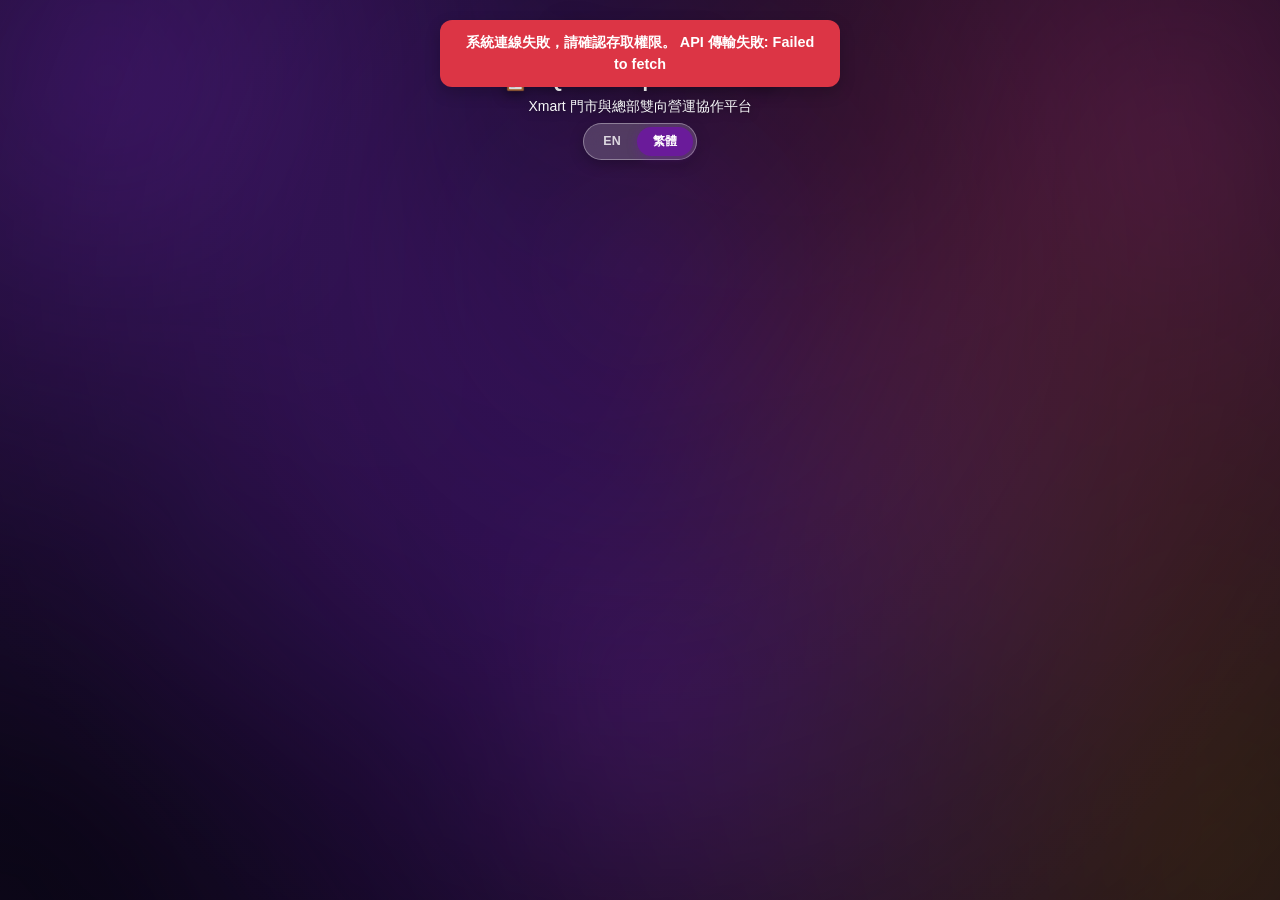
==== index.html @ 87d3468e "Add files via upload" ====
<!DOCTYPE html>
<html>
<head>
  <meta charset="utf-8">
  <meta name="viewport" content="width=device-width, initial-scale=1, viewport-fit=cover">
  <title>Xmart 門市與總部雙向營運協作平台</title>
  <link href="https://cdn.jsdelivr.net/npm/bootstrap@5.1.3/dist/css/bootstrap.min.css" rel="stylesheet">
  <script src="https://static.line-scdn.net/liff/edge/2/sdk.js"></script>
  
  <style>
    :root {
      --radius-lg: 20px;
      --radius-md: 12px;
      --radius-sm: 10px;
      --radius-pill: 50rem;
      --color-primary: #6a1b9a;
      --color-primary-dark: #4a148c;
      --color-success: #15803d;
      --color-text-main: #1f2937;
      --color-text-muted: #6b7280;
      --color-border-light: #e5e7eb;
      --font-size-h1: 1.25rem; 
      --font-size-h2: 1rem;    
      --font-size-body: 0.9rem; 
      --font-size-sm: 0.78rem; 
      --line-height-heading: 1.3;
      --line-height-body: 1.5;
    }

    body { 
      padding-top: calc(20px + env(safe-area-inset-top));
      padding-bottom: calc(80px + env(safe-area-inset-bottom));
      padding-left: calc(15px + env(safe-area-inset-left));
      padding-right: calc(15px + env(safe-area-inset-right));
      font-family: -apple-system, BlinkMacSystemFont, "SF Pro Display", "SF Pro Text", "Segoe UI", Roboto, sans-serif; 
      position: relative;
      min-height: 100vh;
      background-color: #0c0718;
      color: var(--color-text-main);
      line-height: var(--line-height-body);
      overflow-x: hidden;
      -webkit-font-smoothing: antialiased;
    }

    body::before {
      content: ""; position: fixed; top: -15%; left: -15%; width: 130%; height: 130%;
      background: radial-gradient(circle at 18% 18%, rgba(147, 51, 234, 0.5) 0%, transparent 45%),
                  radial-gradient(circle at 82% 22%, rgba(236, 72, 153, 0.4) 0%, transparent 40%),
                  radial-gradient(circle at 50% 70%, rgba(126, 34, 206, 0.45) 0%, transparent 50%),
                  radial-gradient(circle at 85% 85%, rgba(245, 158, 11, 0.3) 0%, transparent 45%);
      filter: blur(50px); z-index: -2; transform: translateZ(0);
    }
    body::after {
      content: ""; position: fixed; top: 0; left: 0; width: 100vw; height: 100vh;
      background: radial-gradient(circle at 50% 30%, transparent 0%, rgba(12, 7, 24, 0.5) 100%);
      pointer-events: none; z-index: -1;
    }

    .lang-pill-box {
      display: inline-flex; background: rgba(255, 255, 255, 0.18);
      backdrop-filter: blur(12px); -webkit-backdrop-filter: blur(12px);
      border: 1px solid rgba(255, 255, 255, 0.35);
      border-radius: var(--radius-pill); padding: 3px; box-shadow: 0 4px 14px rgba(0,0,0,0.25);
    }
    .lang-btn {
      border: none; background: transparent; color: rgba(255, 255, 255, 0.8);
      font-size: var(--font-size-sm); font-weight: 700; padding: 5px 16px;
      border-radius: var(--radius-pill); cursor: pointer; transition: all 0.2s cubic-bezier(0.16, 1, 0.3, 1);
    }
    .lang-btn.active { background: var(--color-primary); color: #ffffff; box-shadow: 0 2px 10px rgba(106, 27, 154, 0.5); }

    @keyframes shake { 0%, 100% { transform: translateX(0); } 20%, 60% { transform: translateX(-6px); } 40%, 80% { transform: translateX(6px); } }
    .shake-invalid { animation: shake 0.3s ease-in-out !important; border-color: #dc2626 !important; box-shadow: 0 0 0 0.25rem rgba(220, 38, 38, 0.25) !important; }
    
    .btn { border-radius: var(--radius-sm) !important; padding: 10px 16px; font-size: var(--font-size-body); line-height: var(--line-height-body); font-weight: 700; letter-spacing: 0.3px; transition: transform 0.15s cubic-bezier(0.4, 0, 0.2, 1), box-shadow 0.2s ease; }
    .btn:active { transform: scale(0.96); }

    .btn-primary { background-color: var(--color-primary); border-color: var(--color-primary); color: white; box-shadow: 0 4px 12px rgba(106, 27, 154, 0.3); }
    .btn-primary:hover, .btn-primary:focus { background-color: var(--color-primary-dark); border-color: var(--color-primary-dark); color: white; }
    
    .btn-outline-primary { color: var(--color-primary); border-color: var(--color-primary); background: rgba(255, 255, 255, 0.9); }
    .btn-outline-primary:hover { background-color: var(--color-primary); color: white; border-color: var(--color-primary); }
    
    .text-primary { color: var(--color-primary) !important; }
    .bg-primary { background-color: var(--color-primary) !important; }

    .btn-success { background-color: #ffca28; border-color: #ffca28; color: #212529; box-shadow: 0 4px 12px rgba(255, 202, 40, 0.3); }
    .btn-success:hover, .btn-success:focus { background-color: #ffb300; border-color: #ffb300; color: #212529; }
    
    .text-success { color: var(--color-success) !important; }
    .bg-success { background-color: #ffca28 !important; color: #212529 !important; }
    .border-success { border-color: #ffca28 !important; }

    .company-logo { max-height: 80px; max-width: 100%; margin-bottom: 15px; object-fit: contain; filter: drop-shadow(0 4px 16px rgba(0,0,0,0.45)); }
    
    .card { margin-bottom: 22px; border-radius: var(--radius-lg) !important; border: 1px solid rgba(255, 255, 255, 0.6) !important; background: rgba(255, 255, 255, 0.48) !important; backdrop-filter: blur(20px) saturate(180%); -webkit-backdrop-filter: blur(20px) saturate(180%); box-shadow: 0 16px 40px rgba(0, 0, 0, 0.22); color: var(--color-text-main); }
    .alert-info { background-color: rgba(255, 255, 255, 0.48) !important; border: 1px solid rgba(255, 255, 255, 0.6) !important; border-radius: var(--radius-md) !important; backdrop-filter: blur(20px) saturate(180%); -webkit-backdrop-filter: blur(20px) saturate(180%); }
    .issue-item, .update-item, .readonly-item { margin-bottom: 16px; border-radius: var(--radius-md) !important; border: 1px solid var(--color-border-light) !important; background: #ffffff !important; box-shadow: 0 2px 8px rgba(0, 0, 0, 0.04); transition: transform 0.2s ease, box-shadow 0.2s ease; color: var(--color-text-main) !important; }
    .update-item:hover, .issue-item:hover, .readonly-item:hover { transform: translateY(-2px); box-shadow: 0 6px 18px rgba(0, 0, 0, 0.08); }

    h4 { font-size: var(--font-size-h1); line-height: var(--line-height-heading); }
    h5 { font-size: var(--font-size-h2); line-height: var(--line-height-heading); }
    h6 { font-size: var(--font-size-body); line-height: var(--line-height-heading); }

    .form-label { color: var(--color-text-main) !important; font-size: var(--font-size-body); line-height: var(--line-height-body); font-weight: 700; margin-bottom: 6px; }
    .text-dark { color: var(--color-text-main) !important; }
    .text-muted { color: var(--color-text-muted) !important; font-size: var(--font-size-sm) !important; }

    .form-select, .form-control { border-radius: var(--radius-sm) !important; padding: 10px 14px !important; border: 1px solid var(--color-border-light) !important; background-color: #ffffff !important; color: var(--color-text-main) !important; font-size: var(--font-size-body) !important; line-height: var(--line-height-body) !important; font-weight: 600 !important; box-shadow: none !important; transition: border-color 0.2s, box-shadow 0.2s; }
    .form-select { padding-right: 38px !important; background-image: url("data:image/svg+xml,%3csvg xmlns='http://www.w3.org/2000/svg' viewBox='0 0 16 16'%3e%3cpath fill='none' stroke='%236a1b9a' stroke-linecap='round' stroke-linejoin='round' stroke-width='2' d='M2 5l6 6 6-6'/%3e%3c/svg%3e") !important; background-repeat: no-repeat !important; background-position: right 14px center !important; background-size: 14px 12px !important; }
    .form-control::placeholder { color: var(--color-text-muted) !important; font-weight: 400; }
    .form-control:focus, .form-select:focus { border-color: var(--color-primary) !important; box-shadow: 0 0 0 0.2rem rgba(106, 27, 154, 0.15) !important; background-color: #ffffff !important; outline: none !important; }

    .preview-gallery { display: flex; flex-wrap: wrap; gap: 10px; margin-top: 10px; }
    .preview-thumb-box { position: relative; width: 88px; height: 88px; border-radius: var(--radius-sm); overflow: hidden; box-shadow: 0 2px 8px rgba(0,0,0,0.12); border: 1px solid #e5e7eb; background: #f9fafb; }
    .preview-thumb-box img { width: 100%; height: 100%; object-fit: cover; cursor: pointer; transition: transform 0.2s ease; }
    .preview-thumb-box img:hover { transform: scale(1.05); }
    .remove-photo-badge { position: absolute; top: 4px; right: 4px; background: rgba(220, 38, 38, 0.9); color: #ffffff; border-radius: 50%; width: 20px; height: 20px; display: flex; align-items: center; justify-content: center; font-size: 11px; font-weight: bold; cursor: pointer; box-shadow: 0 2px 5px rgba(0,0,0,0.3); transition: transform 0.15s ease, background-color 0.15s ease; z-index: 5; }
    .remove-photo-badge:hover { transform: scale(1.2); background: #dc2626; }

    .segmented-control { display: flex; flex-wrap: wrap; gap: 6px; margin-top: 6px; margin-bottom: 12px; }
    .pill-opt { padding: 6px 14px; border-radius: var(--radius-pill) !important; border: 1px solid rgba(206, 147, 216, 0.4); background-color: rgba(255, 255, 255, 0.85); color: #4b5563; font-size: var(--font-size-sm); line-height: var(--line-height-body); font-weight: 700; cursor: pointer; user-select: none; transition: all 0.2s cubic-bezier(0.16, 1, 0.3, 1); }
    .pill-opt:hover { background-color: #f3e5f5; color: var(--color-primary); }
    .pill-opt.active { background-color: var(--color-primary) !important; color: #ffffff !important; border-color: var(--color-primary) !important; box-shadow: 0 4px 10px rgba(106, 27, 154, 0.25); transform: scale(1.02); }
    .pill-status-pending.active { background-color: #dc3545 !important; border-color: #dc3545 !important; box-shadow: 0 4px 10px rgba(220, 53, 69, 0.25); }
    .pill-status-progress.active { background-color: #ffca28 !important; color: #212529 !important; border-color: #ffca28 !important; box-shadow: 0 4px 10px rgba(255, 202, 40, 0.25); }
    .pill-status-closed.active { background-color: #16a34a !important; border-color: #16a34a !important; box-shadow: 0 4px 10px rgba(22, 163, 74, 0.25); }

    .badge-soft { padding: 4px 10px !important; border-radius: var(--radius-pill) !important; font-size: var(--font-size-sm) !important; line-height: var(--line-height-body); font-weight: 700 !important; display: inline-flex !important; align-items: center; letter-spacing: 0.2px; }
    .badge-soft-danger { background-color: #ffebee !important; color: #c62828 !important; border: 1px solid #ffcdd2 !important; }
    .badge-soft-warning { background-color: #fff8e1 !important; color: #d97706 !important; border: 1px solid #ffe082 !important; }
    .badge-soft-success { background-color: #f0fdf4 !important; color: #15803d !important; border: 1px solid #bbf7d0 !important; }
    .badge-soft-purple { background-color: #f3e5f5 !important; color: var(--color-primary) !important; border: 1px solid #e1bee7 !important; }

    .micro-dashboard { background: rgba(255, 255, 255, 0.75); backdrop-filter: blur(12px); -webkit-backdrop-filter: blur(12px); border: 1px solid rgba(255, 255, 255, 0.8); border-radius: var(--radius-md) !important; box-shadow: 0 4px 12px rgba(0,0,0,0.04); padding: 12px; }
    .dash-stat-card { border-radius: var(--radius-sm) !important; transition: transform 0.2s ease; padding: 10px 8px !important; }
    .dash-stat-card:hover { transform: translateY(-2px); }
    .dash-num { font-size: 1.5rem !important; line-height: 1.2 !important; font-weight: 800 !important; }
    .dash-label { font-size: var(--font-size-sm) !important; line-height: var(--line-height-body) !important; font-weight: 700 !important; }

    .skeleton { background: linear-gradient(90deg, #f0f0f0 25%, #e0e0e0 50%, #f0f0f0 75%); background-size: 200% 100%; animation: skeleton-loading 1.5s infinite; border-radius: 8px; }
    @keyframes skeleton-loading { 0% { background-position: 200% 0; } 100% { background-position: -200% 0; } }
    .skeleton-card { border-radius: var(--radius-md); padding: 20px; margin-bottom: 20px; background: rgba(255, 255, 255, 0.7); border: 1px solid rgba(255, 255, 255, 0.8); height: 140px; }
    .hidden { display: none !important; }
    .progress-bar { font-weight: bold; font-size: var(--font-size-sm); }

    .sticky-bottom-bar { position: sticky; bottom: calc(10px + env(safe-area-inset-bottom)); z-index: 100; background: transparent !important; backdrop-filter: none !important; -webkit-backdrop-filter: none !important; border: none !important; box-shadow: none !important; padding: 10px 0 0 0 !important; }
    #toast-container { position: fixed; top: calc(20px + env(safe-area-inset-top)); left: 50%; transform: translateX(-50%); z-index: 1060; display: flex; flex-direction: column; align-items: center; gap: 10px; width: 90%; max-width: 400px; }
    .custom-toast { width: 100%; padding: 12px 18px; border-radius: var(--radius-md); color: white; font-weight: bold; font-size: var(--font-size-body); text-align: center; box-shadow: 0 6px 16px rgba(0,0,0,0.2); opacity: 0; transition: opacity 0.3s ease, transform 0.3s ease; transform: translateY(-20px); }
    .custom-toast.show { opacity: 1; transform: translateY(0); }
    .toast-success { background-color: var(--color-primary); }
    .toast-error { background-color: #dc3545; }

    #fullscreenOverlay { position: fixed; top: 0; left: 0; width: 100vw; height: 100vh; background-color: rgba(255, 255, 255, 0.9); z-index: 9999; display: none; flex-direction: column; justify-content: center; align-items: center; opacity: 0; transition: opacity 0.3s ease; }
    #fullscreenOverlay.show { display: flex !important; opacity: 1; pointer-events: all; }
    .overlay-spinner { width: 4rem; height: 4rem; margin-bottom: 20px; }
    #lightboxOverlay { position: fixed; top: 0; left: 0; width: 100vw; height: 100vh; background-color: rgba(0, 0, 0, 0.85); backdrop-filter: blur(12px); -webkit-backdrop-filter: blur(12px); z-index: 10000; display: none; justify-content: center; align-items: center; opacity: 0; transition: opacity 0.3s ease; }
    #lightboxOverlay.show { display: flex !important; opacity: 1; pointer-events: all; }
    #lightboxImg { max-width: 92%; max-height: 88%; border-radius: var(--radius-md); box-shadow: 0 20px 60px rgba(0,0,0,0.7); transform: scale(0.85); opacity: 0; transition: transform 0.4s cubic-bezier(0.34, 1.56, 0.64, 1), opacity 0.3s ease; }
    #lightboxOverlay.show #lightboxImg { transform: scale(1); opacity: 1; }

    .hq-repair-section { background-color: rgba(255, 243, 224, 0.85); border: 1.5px dashed #ffb300; border-radius: var(--radius-md); padding: 15px; margin-top: 15px; }
    .hq-badge { background-color: #d84315; color: white; font-size: var(--font-size-sm); padding: 2px 8px; border-radius: var(--radius-pill); margin-left: 5px; vertical-align: middle; }

    @keyframes fadeInUp { 0% { opacity: 0; transform: translateY(22px); } 100% { opacity: 1; transform: translateY(0); } }
    @keyframes photoPop { 0% { opacity: 0; transform: scale(0.93); } 100% { opacity: 1; transform: scale(1); } }
    .fade-in-section { animation: fadeInUp 0.45s cubic-bezier(0.16, 1, 0.3, 1) forwards; }
    .stagger-card { opacity: 0; animation: fadeInUp 0.4s cubic-bezier(0.16, 1, 0.3, 1) forwards; }
    .photo-loaded-anim { animation: photoPop 0.45s cubic-bezier(0.34, 1.56, 0.64, 1) forwards; }
  </style>
</head>
<body>
  <div id="toast-container"></div>
  
  <div id="lightboxOverlay" onclick="closeLightbox()">
    <img id="lightboxImg" src="" alt="Enlarged Photo">
  </div>

  <div id="fullscreenOverlay">
    <div class="spinner-border text-primary overlay-spinner" role="status"></div>
    <h5 id="overlayText" class="fw-bold text-primary">System Booting...</h5>
    <div class="progress mt-3" style="width: 75%; height: 22px; border-radius: 10px; box-shadow: inset 0 1px 3px rgba(0,0,0,0.1);">
      <div id="overlayProgressBar" class="progress-bar progress-bar-striped progress-bar-animated bg-primary" style="width: 100%;">100%</div>
    </div>
  </div>
  
  <div class="container" style="max-width: 600px;">
    <div class="text-center mb-4 mt-2">
      <img src="https://www.xmart-group.com/storage/2025/04/logo-1.png" alt="Xmart Group Logo" class="company-logo">
      <h4 class="fw-bold mb-1 text-white" style="text-shadow: 0 2px 14px rgba(0,0,0,0.6);">📋 HQ-Store Operations Hub</h4>
      <h6 class="text-light small opacity-90" style="text-shadow: 0 1px 8px rgba(0,0,0,0.5);" data-en="Xmart Operations Hub" data-zh="Xmart 門市與總部雙向營運協作平台">Xmart Operations Hub</h6>
      
      <div class="d-flex justify-content-center mt-2">
        <div class="lang-pill-box">
          <button type="button" id="langBtnEn" class="lang-btn active" onclick="setLanguage('en')">EN</button>
          <button type="button" id="langBtnZh" class="lang-btn" onclick="setLanguage('zh')">繁體</button>
        </div>
      </div>
    </div>
    
    <div id="loginSection" class="card p-4 text-center hidden">
      <h5 class="fw-bold text-primary mb-2" data-en="Initial Setup" data-zh="首次使用帳號開通">Initial Setup</h5>
      <p class="text-muted small mb-3" data-en="Please set your name and store(s)." data-zh="請輸入姓名並選擇您負責的門市（可複選）：">請輸入姓名並選擇您負責的門市（可複選）：</p>
      
      <input type="text" id="regNameInput" class="form-control mb-3 text-center fw-bold" placeholder="Your Name / 請輸入姓名">
      
      <label class="form-label fw-bold text-dark small d-block text-start mb-2" data-en="Assigned Stores (Multiple allowed):" data-zh="負責門市 (可複選)：">Assigned Stores (Multiple allowed):</label>
      <div id="storeCheckboxGroup" class="d-flex flex-wrap gap-2 mb-3"></div>
      
      <div class="form-check text-start mb-3 ms-1">
        <input class="form-check-input" type="checkbox" id="isHqCheckbox">
        <label class="form-check-label small text-muted fw-bold" for="isHqCheckbox" data-en="I am HQ Staff" data-zh="我是總部人員 (HQ Staff)">I am HQ Staff</label>
      </div>

      <button type="button" id="loginBtn" class="btn btn-primary w-100 fw-bold" onclick="submitRegistration()" data-en="Complete Setup" data-zh="完成設定並開啟">Complete Setup</button>
    </div>
    
    <div id="mainSystem" class="hidden">
      <div class="alert alert-info d-flex justify-content-between align-items-center mb-4 p-2 px-3 shadow-sm" role="alert">
        <div>
          <span class="badge-soft badge-soft-purple me-2" data-en="Logged in as" data-zh="登入身分">Logged in as</span>
          <strong id="displayEmpName" class="text-dark">Loading...</strong>
          <small id="displayStoreName" class="text-muted ms-1"></small>
        </div>
        <button type="button" class="btn btn-sm btn-outline-danger px-2 py-1 ms-2" style="font-size: 0.75rem; border-radius: 8px;" onclick="resetAccount()" data-en="Reset" data-zh="🔄 重設">🔄 重設</button>
      </div>
      
      <div class="d-flex justify-content-center mb-4 gap-2">
        <button type="button" class="btn btn-primary flex-fill" onclick="switchMode('new')" data-en="➕ Add" data-zh="➕ 新增巡檢">➕ Add</button>
        <button type="button" class="btn btn-success flex-fill" onclick="switchMode('update')" data-en="🔄 Update" data-zh="🔄 更新進度">🔄 Update</button>
      </div>
      
      <!-- 新增區塊 -->
      <div id="newSection" class="card p-4 hidden">
        <h5 class="fw-bold border-bottom pb-2 mb-3 text-primary" style="border-bottom: 1px solid var(--color-border-light) !important;" data-en="Add New Issue" data-zh="新增巡檢異常">Add New Issue</h5>
        <div id="newStoreSelectWrapper"><select id="newStoreSelect" class="form-select mb-3 shadow-sm"></select></div>
        
        <div id="issueContainer">
          <div class="issue-item border p-3 mb-3 relative">
            <label class="form-label fw-bold text-dark" data-en="Category" data-zh="類別">Category</label>
            <select class="form-select mb-3 category-input"><option>Loading...</option></select>
            <label class="form-label fw-bold text-dark"><span data-en="Issue Description" data-zh="具體問題描述">Issue Description</span> <span class="text-danger">*</span></label>
            <textarea class="form-control mb-3 desc-input" rows="2" data-placeholder-en="Required (e.g., AC leaking...)" data-placeholder-zh="必填 (例如：冷氣漏水...)" placeholder="Required (e.g., AC leaking...)"></textarea>
            <label class="form-label fw-bold text-dark" data-en="On-site Photos (Max 3)" data-zh="現場照片 (最多 3 張)">On-site Photos (Max 3)</label>
            <div class="photo-upload-wrapper mb-2">
              <div class="d-flex gap-2 mb-2">
                <button type="button" class="btn btn-sm btn-outline-primary flex-fill fw-bold" onclick="triggerPhotoInput(this, 'camera')" data-en="📷 Take Photo" data-zh="📷 現場拍照">📷 Take Photo</button>
                <button type="button" class="btn btn-sm btn-outline-secondary flex-fill fw-bold" onclick="triggerPhotoInput(this, 'album')" data-en="🖼️ Select Album" data-zh="🖼️ 從相簿選擇">🖼️ Select Album</button>
              </div>
              <input type="file" class="photo-input hidden" accept="image/png, image/jpeg, image/heic, image/webp" multiple onchange="handleMultiPhotoSelect(this)">
              <div class="preview-gallery"></div>
            </div>
            <div class="text-end mt-2"><button type="button" class="btn btn-sm btn-outline-danger remove-btn hidden" onclick="removeIssueRow(this)" data-en="🗑️ Remove Item" data-zh="🗑️ 移除此項">🗑️ Remove Item</button></div>
          </div>
        </div>
        
        <div id="newSectionControls">
          <button type="button" class="btn btn-outline-primary mb-2 fw-bold border-2 w-100" onclick="addIssueRow()" data-en="➕ Add Next Issue" data-zh="➕ 新增下一筆異常">➕ Add Next Issue</button>
          <div class="sticky-bottom-bar"><button type="button" id="submitNewBtn" class="btn btn-primary w-100 shadow-lg" onclick="submitNew()" data-en="📤 Submit All Issues" data-zh="📤 送出所有異常">📤 Submit All Issues</button></div>
        </div>
      </div>
      
      <!-- 更新區塊 -->
      <div id="updateSection" class="card p-4 hidden">
        <h5 class="fw-bold border-bottom pb-2 mb-3 text-success" style="border-bottom: 1px solid var(--color-border-light) !important;" data-en="Update Status" data-zh="更新處理進度">Update Status</h5>
        <div id="updateStoreSelectWrapper"><select id="updateStoreSelect" class="form-select mb-3 shadow-sm" onchange="fetchPending()"></select></div>
        <div id="pendingContainer">
          <div class="text-center p-4 rounded border border-dashed mt-3" id="initialPendingMessage" style="background: rgba(255,255,255,0.6); border-radius: var(--radius-md);">
            <p class="text-muted mb-0" data-en="Please select a store above to load pending issues." data-zh="請選擇上方門市以載入待處理案件。">Please select a store above to load pending issues.</p>
          </div>
        </div>
        <div class="sticky-bottom-bar"><button type="button" id="saveUpdateBtn" class="btn btn-success w-100 shadow-lg hidden" onclick="submitUpdates()" data-en="💾 Save Updates" data-zh="💾 儲存進度更新">💾 Save Updates</button></div>
      </div>
    </div>
  </div>

  <script>
    // =========================================================================
    // 🚀 正式連線設定 (指向您發布的 GAS Web App API)
    const GAS_API_URL = "https://script.google.com/macros/s/AKfycbyhTINfMK_pxjBS1PDNz0sI9wfK_e_dj4yMreHMiGiciFFhKBQ2PfBYo14djV0OZVOL/exec"; 
    const LIFF_ID = "2011299031-XyatqEOs"; 
    // =========================================================================

    const LIFF_URL = "https://liff.line.me/" + LIFF_ID;
    let globalPendingData = null, lastSharePayload = null, currentUser = { empName: "", store: "", isHQ: false }, lineProfile = null;
    let rawStoreDataHtml = "", rawVendorDataHtml = "", categoryOptionsHtml = "";
    let currentLang = safeGetStorage('xmart_lang') || 'zh';

    const catDict = { 
      "設備與系統異常": { en: "Equipment & System", zh: "設備與系統異常" }, 
      "環境清潔": { en: "Environmental Cleaning", zh: "環境清潔" }, 
      "定期消毒": { en: "Regular Disinfection", zh: "定期消毒" }, 
      "人員紀律": { en: "Personnel Discipline", zh: "人員紀律" }, 
      "商品陳列": { en: "Merchandising & Display", zh: "商品陳列" }, 
      "商品陳列與標示": { en: "Merchandising & Display", zh: "商品陳列與標示" }, 
      "食品安全": { en: "Food Safety", zh: "食品安全" }, 
      "客訴處理": { en: "Customer Complaint", zh: "客訴處理" }, 
      "其他": { en: "Other", zh: "其他" } 
    };

    const statDict = { 
      "未處理": { en: "Pending", zh: "未處理" }, 
      "已聯繫/待派工": { en: "Contacted", zh: "已聯繫/待派工" }, 
      "已排程": { en: "Scheduled", zh: "已排程" }, 
      "觀察中": { en: "Observing", zh: "觀察中" }, 
      "處理中": { en: "Processing", zh: "處理中" }, 
      "已結案": { en: "Closed", zh: "已結案" } 
    };

    const i18n = { 
      en: {
        max3Photos: "Maximum 3 photos allowed", selectStore: "Please select a store!", fillDesc: (i) => `Please fill description for item ${i}!`,
        processing: "🚀 Processing...", savingDb: "📤 Saving to DB...", compressingPhoto: (p, i) => `Compressing photo ${p} for item ${i}...`,
        uploadingPhotos: "🖼️ Uploading...", successAdd: "✅ Success!", photoRequiredToClose: "⚠️ Photo required to close!",
        preparingUpdate: "🚀 Preparing...", compressingReceipt: "Compressing receipt...", savingDbUpdate: "💾 Saving...", successUpdate: "✅ Saved!",
        noPen: "🎉 No pending issues!", errLoad: "Load failed", noP: "No photo", hqDet: "🛠️ HQ Details", hqB: "HQ Only", urg: "Urgent", eqN: "Equipment", ven: "Vendor", rLog: "Log", mat: "Materials", war: "Warranty", pri: "Price", total: "Total", uP: "Completion Photos", st: "Status", prog: "Progress", reqC: "*Required",
        pen: "🚨 Pending", pro: "⏳ Progress", tot: "📋 Total"
      }, 
      zh: {
        max3Photos: "每項最多可上傳 3 張照片", selectStore: "請選擇門市！", fillDesc: (i) => `請填寫第 ${i} 筆描述！`,
        processing: "🚀 處理中...", savingDb: "📤 寫入資料庫...", compressingPhoto: (p, i) => `壓縮第 ${i} 項照片 ${p}...`,
        uploadingPhotos: "🖼️ 上傳照片中...", successAdd: "✅ 新增成功！", photoRequiredToClose: "⚠️ 結案務必上傳完工照！",
        preparingUpdate: "🚀 準備更新...", compressingReceipt: "壓縮單據...", savingDbUpdate: "💾 寫入資料庫...", successUpdate: "✅ 更新成功！",
        noPen: "🎉 太棒了！無待處理案件！", errLoad: "照片載入失敗", noP: "無附照片", hqDet: "🛠️ 總部維修專區", hqB: "總部專用", urg: "嚴重影響營運 (Urgent)", eqN: "設備名稱", ven: "廠商與聯絡人", rLog: "維修紀錄", mat: "使用耗材", war: "保固時間", pri: "未稅金額", total: "總計金額", uP: "完工照片", st: "處理狀態", prog: "處理進度", reqC: "*結案必填",
        pen: "🚨 待處理", pro: "⏳ 處理中", tot: "📋 總件數"
      } 
    };

    function safeGetStorage(k) { try { return localStorage.getItem(k); } catch(e) { return null; } }
    function safeSetStorage(k, v) { try { localStorage.setItem(k, v); } catch(e) {} }

    function setLanguage(l) {
      currentLang = l; safeSetStorage('xmart_lang', l);
      document.getElementById('langBtnEn').classList.toggle('active', l === 'en');
      document.getElementById('langBtnZh').classList.toggle('active', l === 'zh');
      
      document.querySelectorAll('[data-zh]').forEach(el => {
        const text = el.getAttribute(l === 'en' ? 'data-en' : 'data-zh');
        if (text) el.innerText = text;
      });
      document.querySelectorAll('[data-placeholder-en]').forEach(el => {
        const ph = el.getAttribute(l === 'en' ? 'data-placeholder-en' : 'data-placeholder-zh');
        if (ph) el.placeholder = ph;
      });

      document.querySelectorAll('.category-input').forEach(sel => {
        Array.from(sel.options).forEach(opt => {
          if (opt.value) {
            let k = opt.value.split('/')[0].trim();
            if (catDict[k]) opt.text = catDict[k][l] || k;
          }
        });
      });
      if (document.getElementById('pendingContainer') && globalPendingData && document.getElementById('updateStoreSelect').value) {
        renderPendingData(document.getElementById('updateStoreSelect').value, globalPendingData);
      }
    }

    async function apiCall(action, params = {}) {
      params.action = action;
      try {
        const res = await fetch(GAS_API_URL, {
          method: 'POST',
          headers: { 'Content-Type': 'text/plain;charset=utf-8' },
          body: JSON.stringify(params)
        });
        const json = await res.json();
        if (json.status === 'error') throw new Error(json.message);
        return json.data;
      } catch (err) { throw new Error("API 傳輸失敗: " + err.message); }
    }

    window.onload = async function() {
      setLanguage(currentLang);
      document.getElementById('fullscreenOverlay').classList.add('show');
      
      try {
        const initData = await apiCall('getInitialData');
        rawStoreDataHtml = initData.storeOptions;
        rawVendorDataHtml = initData.vendorOptions;
        categoryOptionsHtml = initData.categoryOptions;
        document.querySelectorAll('.category-input').forEach(el => el.innerHTML = categoryOptionsHtml);
        
        await liff.init({ liffId: LIFF_ID });
        const cached = safeGetStorage('xmart_cached_user');
        
        if (liff.isLoggedIn()) {
          lineProfile = await liff.getProfile();
          const authRes = await apiCall('checkLineUserRegistration', { lineUserId: lineProfile.userId });
          if (authRes && authRes.isRegistered) {
            currentUser = authRes; safeSetStorage('xmart_cached_user', JSON.stringify(authRes));
            applyUserToUI(authRes); preloadData();
          } else { showLogin(); }
        } else if (cached) {
          try { currentUser = JSON.parse(cached); applyUserToUI(currentUser); preloadData(); } catch(e) { showLogin(); }
        } else {
          if (!liff.isInClient()) { showLogin(); } else { liff.login({ redirectUri: LIFF_URL }); }
        }
        hideOverlay();
      } catch (err) {
        showError("系統連線失敗，請確認存取權限。 " + err.message);
      }
    };

    function showLogin() {
      renderStoreCheckboxes();
      document.getElementById('mainSystem').classList.add('hidden');
      document.getElementById('loginSection').classList.remove('hidden');
    }

    function applyUserToUI(user) {
      document.getElementById('displayEmpName').innerText = user.empName;
      document.getElementById('displayStoreName').innerText = user.store ? "(" + user.store + ")" : "";
      document.getElementById('loginSection').classList.add('hidden'); 
      document.getElementById('mainSystem').classList.remove('hidden');
      
      const opts = user.isHQ ? rawStoreDataHtml : user.store.split(',').map(s => `<option value="${s.trim()}">${s.trim()}</option>`).join('');
      document.getElementById('newStoreSelect').innerHTML = opts; 
      document.getElementById('updateStoreSelect').innerHTML = opts;
      
      if (!user.isHQ && user.store.split(',').length === 1) {
        document.getElementById('newStoreSelectWrapper').classList.add('hidden'); 
        document.getElementById('updateStoreSelectWrapper').classList.add('hidden');
      } else { 
        document.getElementById('newStoreSelectWrapper').classList.remove('hidden'); 
        document.getElementById('updateStoreSelectWrapper').classList.remove('hidden'); 
      }
    }

    function renderStoreCheckboxes() {
      const container = document.getElementById('storeCheckboxGroup'); if (!rawStoreDataHtml) return;
      const t = document.createElement('div'); t.innerHTML = rawStoreDataHtml; let s = [];
      t.querySelectorAll('option').forEach(o => { if(o.value) s.push(o.value); });
      container.innerHTML = s.map(v => `<div class="pill-opt store-pill mb-1" onclick="this.classList.toggle('active')" data-value="${v}">${v}</div>`).join('');
    }

    async function submitRegistration() {
      const name = document.getElementById('regNameInput').value.trim();
      const stores = Array.from(document.querySelectorAll('#storeCheckboxGroup .store-pill.active')).map(p => p.getAttribute('data-value'));
      const isHQ = document.getElementById('isHqCheckbox').checked;
      if (!name || (stores.length === 0 && !isHQ)) return showToast("資料不完整", "error");
      
      document.getElementById('loginBtn').disabled = true; 
      document.getElementById('loginBtn').innerText = "設定中...";
      try {
        const userId = lineProfile ? lineProfile.userId : ("GUEST_" + Math.floor(Math.random()*1000));
        const res = await apiCall('registerNewUser', { lineUserId: userId, empName: name, storesArray: stores, isHQ: isHQ });
        if (res.success) { 
          currentUser = res; safeSetStorage('xmart_cached_user', JSON.stringify(res)); 
          applyUserToUI(res); showToast("帳號開通成功！", "success"); preloadData(); 
        }
      } catch(e) { 
        showToast(e.message, "error"); 
        document.getElementById('loginBtn').disabled = false; 
        document.getElementById('loginBtn').innerText = "Complete Setup"; 
      }
    }
    
    async function resetAccount() {
      const confirmMsg = currentLang === 'en' ? "Are you sure you want to reset your account and re-select your store?" : "確定要清除帳號記憶，重新綁定身分與門市嗎？";
      if (confirm(confirmMsg)) {
        localStorage.removeItem('xmart_cached_user'); showOverlay("Resetting...", 50);
        try { await apiCall('deleteUserRegistration', { lineUserId: lineProfile ? lineProfile.userId : "" }); location.reload(); } catch(e) { location.reload(); }
      }
    }

    function switchMode(mode) {
      document.getElementById('newSection').classList.toggle('hidden', mode !== 'new'); 
      document.getElementById('updateSection').classList.toggle('hidden', mode !== 'update');
      if (mode === 'update') fetchPending();
    }

    async function preloadData() { try { globalPendingData = await apiCall('getAllPendingIssues'); } catch(e){} }
    
    function showToast(msg, type = 'success') { 
      const container = document.getElementById('toast-container'); 
      const toast = document.createElement('div');
      toast.className = `custom-toast toast-${type}`; toast.innerText = msg; 
      container.appendChild(toast);
      setTimeout(() => toast.classList.add('show'), 10); 
      setTimeout(() => { toast.classList.remove('show'); setTimeout(() => toast.remove(), 300); }, 3500);
    }
    
    function markInvalidField(el) { if(!el) return; el.classList.add('shake-invalid'); setTimeout(() => el.classList.remove('shake-invalid'), 600); }
    function showError(err) { showToast(err.message || err, 'error'); hideOverlay(); }
    function openLightbox(src) { document.getElementById('lightboxImg').src = src; document.getElementById('lightboxOverlay').classList.add('show'); }
    function closeLightbox() { document.getElementById('lightboxOverlay').classList.remove('show'); }

    function triggerPhotoInput(btn, mode) {
      const item = btn.closest('.issue-item') || btn.closest('.update-item') || btn.closest('.hq-repair-section');
      if (item._photos && item._photos.length >= 3) return showToast(i18n[currentLang].max3Photos, "error");
      const input = item.querySelector('input[type="file"]');
      mode === 'camera' ? input.setAttribute('capture', 'environment') : input.removeAttribute('capture'); 
      input.click();
    }
    
    function handleMultiPhotoSelect(input) {
      const item = input.closest('.issue-item') || input.closest('.update-item') || input.closest('.hq-repair-section');
      if (!item._photos) item._photos = []; 
      Array.from(input.files).forEach(f => { if (item._photos.length < 3) item._photos.push(f); });
      input.value = ""; renderGallery(item);
    }
    
    function renderGallery(item) {
      const gal = item.querySelector('.preview-gallery'); gal.innerHTML = "";
      (item._photos || []).forEach((f, i) => {
        const box = document.createElement('div'); box.className = 'preview-thumb-box photo-loaded-anim';
        const img = document.createElement('img'); const reader = new FileReader(); 
        reader.onload = e => img.src = e.target.result; reader.readAsDataURL(f); img.onclick = () => openLightbox(img.src);
        const del = document.createElement('div'); del.className = 'remove-photo-badge'; del.innerText = '✕'; 
        del.onclick = (e) => { e.stopPropagation(); item._photos.splice(i, 1); renderGallery(item); };
        box.append(img, del); gal.appendChild(box);
      });
    }

    function compressImage(file) {
      return new Promise((res, rej) => {
        const reader = new FileReader(); reader.readAsDataURL(file);
        reader.onload = e => {
          const img = new Image(); img.src = e.target.result;
          img.onload = () => {
            let w = img.width, h = img.height; 
            if (w > 1024 || h > 1024) { if (w > h) { h *= 1024/w; w = 1024; } else { w *= 1024/h; h = 1024; } }
            const cvs = document.createElement('canvas'); cvs.width = w; cvs.height = h; 
            cvs.getContext('2d').drawImage(img, 0, 0, w, h); res(cvs.toDataURL('image/jpeg', 0.7));
          }; img.onerror = rej;
        }; reader.onerror = rej;
      });
    }

    function calculateTotal(elem) {
      const item = elem.closest('.hq-repair-section') || elem.closest('.update-item');
      const price = parseFloat(item.querySelector('.price-input').value) || 0; 
      item.querySelector('.total-input').value = (item.querySelector('.tax-checkbox') && item.querySelector('.tax-checkbox').checked) ? Math.round(price * 1.05) : price;
    }

    function addIssueRow() {
      const first = document.querySelector('.issue-item'); const clone = first.cloneNode(true);
      clone._photos = []; clone.querySelectorAll('textarea').forEach(t => t.value = ''); 
      clone.querySelector('.category-input').innerHTML = categoryOptionsHtml;
      clone.querySelector('.preview-gallery').innerHTML = ''; 
      clone.querySelector('.remove-btn').classList.remove('hidden'); 
      document.getElementById('issueContainer').appendChild(clone);
      setLanguage(currentLang);
    }
    
    function removeIssueRow(btn) { btn.closest('.issue-item').remove(); }
    
    function showOverlay(txt, pct) { 
      document.getElementById('overlayText').innerText = txt; 
      document.getElementById('overlayProgressBar').style.width = pct + '%'; 
      document.getElementById('overlayProgressBar').innerText = pct + '%'; 
      document.getElementById('fullscreenOverlay').classList.add('show'); 
    }
    function hideOverlay() { document.getElementById('fullscreenOverlay').classList.remove('show'); }

    function triggerLineShare() {
      if (!liff.isApiAvailable('shareTargetPicker')) return showToast("目前環境不支援分享功能 (請在 LINE APP 內點擊 LIFF 連結開啟)", "error");
      liff.shareTargetPicker([lastSharePayload]).then(res => { if(res) showToast("已成功分享！", "success"); }).catch(console.error);
    }

    function resetNewForm() {
      document.getElementById('newStoreSelectWrapper').classList.remove('hidden'); 
      document.getElementById('newSectionControls').classList.remove('hidden');
      const container = document.getElementById('issueContainer'); 
      const first = container.querySelector('.issue-item').cloneNode(true);
      first._photos = []; first.querySelectorAll('textarea').forEach(t => t.value = ''); 
      first.querySelector('.category-input').innerHTML = categoryOptionsHtml;
      first.querySelector('.preview-gallery').innerHTML = ''; 
      first.querySelector('.remove-btn').classList.add('hidden');
      container.innerHTML = ''; container.appendChild(first); 
      setLanguage(currentLang);
    }

    async function submitNew() {
      const store = document.getElementById('newStoreSelect').value; if (!store) return showToast(i18n[currentLang].selectStore, "error");
      const items = document.querySelectorAll('.issue-item');
      for (let i=0; i<items.length; i++) { if (!items[i].querySelector('.desc-input').value.trim()) return showToast(i18n[currentLang].fillDesc(i+1), "error"); }
      
      document.getElementById('submitNewBtn').disabled = true; 
      showOverlay(i18n[currentLang].processing, 20);
      try {
        const issues = []; const photoBatch = [];
        items.forEach(item => { issues.push({ category: item.querySelector('.category-input').value, desc: item.querySelector('.desc-input').value, photosCount: (item._photos||[]).length }); });
        
        showOverlay(i18n[currentLang].savingDb, 40);
        const res = await apiCall('submitNewIssuesText', { store: store, issues: issues, empName: currentUser.empName });
        
        for (let i = 0; i < items.length; i++) {
          const photos = items[i]._photos || [];
          if (photos.length > 0) {
            const comp = []; 
            for (let p=0; p<photos.length; p++) { 
              showOverlay(i18n[currentLang].compressingPhoto(p+1, i+1), 50 + Math.floor(30/items.length)*(i+1)); 
              comp.push(await compressImage(photos[p])); 
            }
            photoBatch.push({ eventId: res.eventIds[i].id, photos: comp, targetSheetName: res.eventIds[i].targetSheetName, targetRowIdx: res.eventIds[i].targetRowIdx });
          }
        }
        
        if (photoBatch.length > 0) {
          showOverlay(i18n[currentLang].uploadingPhotos, 85);
          await apiCall('uploadPhotosInBackground', { submissionMeta: {store:store, issues:issues, empName:currentUser.empName}, photoBatchArray: photoBatch });
        }
        
        showOverlay(i18n[currentLang].successAdd, 100);
        setTimeout(() => {
          var sName = store.includes(' / ') ? store.split(' / ')[1] : store;
          var rawC = issues[0].category; var cName = rawC.split('/').length > 1 ? (rawC.split('/')[1].trim() + " / " + rawC.split('/')[0].trim()) : rawC;

          lastSharePayload = {
            "type": "flex", "altText": "🚨 門市巡檢與報修通知",
            "contents": {
              "type": "bubble", "size": "mega",
              "body": { 
                "type": "box", "layout": "vertical", "spacing": "md", 
                "contents": [
                  { "type": "text", "text": "🚨 New Issue / 門市巡檢與報修", "weight": "bold", "size": "md", "color": "#dc3545", "wrap": true },
                  { "type": "text", "text": "📍 Store / 門市：" + sName, "wrap": true, "size": "sm", "weight": "bold" },
                  { "type": "text", "text": "👤 Reporter / 提報人：" + (currentUser.empName || "門市人員"), "wrap": true, "size": "sm" },
                  { "type": "text", "text": "🧹 Category / 類別：" + cName, "wrap": true, "size": "sm" },
                  { "type": "text", "text": "📝 Issue / 問題：" + issues[0].desc, "wrap": true, "size": "sm" }
                ]
              }, 
              "footer": { 
                "type": "box", "layout": "vertical", 
                "contents": [{ "type": "button", "style": "primary", "color": "#6a1b9a", "action": { "type": "uri", "label": "Open / 開啟系統", "uri": LIFF_URL } }] 
              }
            }
          };

          document.getElementById('newStoreSelectWrapper').classList.add('hidden'); 
          document.getElementById('newSectionControls').classList.add('hidden');
          document.getElementById('issueContainer').innerHTML = `
            <div class="text-center p-4 border rounded fade-in-section" style="background: rgba(255,255,255,0.85); box-shadow: 0 8px 24px rgba(0,0,0,0.06);">
              <div style="font-size: 3.5rem; margin-bottom: 10px;">✅</div>
              <h5 class="fw-bold text-success mb-2" data-en="Successfully Submitted!" data-zh="新增成功！">新增成功！</h5>
              <p class="text-muted small mb-4" data-en="Your report has been saved." data-zh="您的巡檢異常已成功送出並建立紀錄。">您的巡檢異常已成功送出並建立紀錄。</p>
              
              <button type="button" class="btn btn-success w-100 fw-bold shadow-sm mb-3" style="background-color: #06C755; border-color: #06C755; color: white;" onclick="triggerLineShare()">
                📢 分享至 LINE 聯絡人/群組
              </button>
              
              <button type="button" class="btn btn-outline-primary w-100 fw-bold" onclick="resetNewForm()">
                ➕ 繼續新增其他異常
              </button>
            </div>
          `;
          setLanguage(currentLang);
          hideOverlay(); document.getElementById('submitNewBtn').disabled = false; preloadData();
        }, 500);
      } catch(e) { document.getElementById('submitNewBtn').disabled = false; showError(e); }
    }
    
    function fetchPending() {
      const store = document.getElementById('updateStoreSelect').value; if(!store) { document.getElementById('saveUpdateBtn').classList.add('hidden'); return; }
      document.getElementById('pendingContainer').innerHTML = `<div class="skeleton-card"></div>`; document.getElementById('saveUpdateBtn').classList.add('hidden');
      if (globalPendingData) renderPendingData(store, globalPendingData); else { apiCall('getAllPendingIssues').then(data => { globalPendingData = data; renderPendingData(store, data); }).catch(showError); }
    }
    
    function selectStatusPill(pillElem, val) {
      const wrapper = pillElem.parentNode; wrapper.querySelectorAll('.pill-opt').forEach(p => p.classList.remove('active'));
      pillElem.classList.add('active'); wrapper.parentNode.querySelector('.status-input').value = val;
    }

    function renderPendingData(store, allData) {
      const l = i18n[currentLang]; var sName = store.includes(' / ') ? store.split(' / ')[1].trim() : store; var issues = allData.filter(i => i.store.includes(sName));
      if(issues.length === 0) return document.getElementById('pendingContainer').innerHTML = `<div class="alert alert-success text-center mt-3 shadow-sm fade-in-section" style="background-color:#ffca28; color:#212529; border:none; border-radius:14px;"><h5>${l.noPen}</h5></div>`; 
      
      let pendingCount = issues.filter(i => i.status === '未處理').length; 
      let inProgressCount = issues.filter(i => i.status !== '未處理' && i.status !== '已結案').length;
      
      let html = `
        <div class="micro-dashboard row g-2 text-center mb-4 fade-in-section">
          <div class="col-4"><div class="dash-stat-card p-2" style="background: #fef2f2; border: 1px solid #fecaca;"><div class="dash-num fw-black" style="color: #dc2626 !important;">${pendingCount}</div><div class="dash-label text-dark mt-1">${l.pen}</div></div></div>
          <div class="col-4"><div class="dash-stat-card p-2" style="background: #fffbeb; border: 1px solid #fde68a;"><div class="dash-num fw-black" style="color: #d97706 !important;">${inProgressCount}</div><div class="dash-label text-dark mt-1">${l.pro}</div></div></div>
          <div class="col-4"><div class="dash-stat-card p-2" style="background: #f3e8ff; border: 1px solid #e9d5ff;"><div class="dash-num text-primary fw-black">${issues.length}</div><div class="dash-label text-dark mt-1">${l.tot}</div></div></div>
        </div>`;
      let hasUpdatable = false; const globalVendorHtml = rawVendorDataHtml;
      
      issues.forEach((iss, idx) => {
        let photoHtml = iss.fileId ? `
          <div class="text-center mb-3">
            <img src="https://drive.google.com/thumbnail?id=${iss.fileId}&sz=w800" 
                 class="preview-img photo-loaded-anim" 
                 onclick="openLightbox(this.src)" 
                 onerror="this.onerror=null; this.parentElement.innerHTML='<div class=\\'text-danger small fw-bold\\'>${l.errLoad}</div>';"
                 style="max-width:100%; border-radius:8px; cursor:pointer;">
          </div>` : `<div class="alert alert-secondary text-center p-2 small mb-3" style="border-radius: 8px;">${l.noP}</div>`;

        let isRep = iss.sheetName === '設備報修紀錄' || iss.category.includes("設備與系統異常"); 
        let isRO = isRep && !currentUser.isHQ; 
        let hqHtml = '';
        
        if (isRep && currentUser.isHQ) {
          let vOpt = globalVendorHtml; 
          if (globalVendorHtml.includes(`value="${iss.vendor}"`)) vOpt = globalVendorHtml.replace(`value="${iss.vendor}"`, `value="${iss.vendor}" selected`); 
          else if (iss.vendor) vOpt += `<option value="${iss.vendor}" selected>${iss.vendor}</option>`;

          hqHtml = `
            <div class="hq-repair-section shadow-sm">
              <h6 class="fw-bold text-dark mb-3">${l.hqDet} <span class="hq-badge">${l.hqB}</span></h6>
              <div class="form-check form-switch mb-3">
                <input class="form-check-input severity-input" type="checkbox" ${iss.severity ? 'checked' : ''}>
                <label class="form-check-label fw-bold text-danger">${l.urg}</label>
              </div>
              <label class="form-label fw-bold text-dark small">${l.eqN}</label>
              <input type="text" class="form-control mb-2 equip-input" value="${iss.equipName}">
              <label class="form-label fw-bold text-dark small">${l.ven}</label>
              <select class="form-select mb-2 vendor-input">${vOpt}</select>
              <label class="form-label fw-bold text-dark small">${l.rLog}</label>
              <textarea class="form-control mb-2 repair-desc-input" rows="2">${iss.repairDesc}</textarea>
              <label class="form-label fw-bold text-dark small">${l.mat}</label>
              <input type="text" class="form-control mb-2 materials-input" value="${iss.materials||''}">
              <label class="form-label fw-bold text-dark small">${l.war}</label>
              <input type="text" class="form-control mb-2 warranty-input" value="${iss.warranty}">
              <div class="row g-2 mb-2 align-items-end">
                <div class="col-5">
                  <label class="form-label fw-bold text-dark small">${l.pri}</label>
                  <input type="number" class="form-control price-input" value="${iss.price}" oninput="calculateTotal(this)">
                </div>
                <div class="col-3 pb-2">
                  <div class="form-check">
                    <input class="form-check-input tax-checkbox" type="checkbox" onchange="calculateTotal(this)">
                    <label class="form-check-label small">+5% Tax</label>
                  </div>
                </div>
                <div class="col-4">
                  <label class="form-label fw-bold text-danger small">${l.total}</label>
                  <input type="number" class="form-control total-input text-danger fw-bold" value="${iss.total}" readonly style="background: #ffffff !important;">
                </div>
              </div>
            </div>`;
        }
        
        let sList = isRep ? ["未處理","已聯繫/待派工","已排程","觀察中","已結案"] : ["未處理","處理中","已結案"];
        let pills = sList.map(opt => `<div class="pill-opt ${iss.status===opt?'active':''} ${opt==='已結案'?'pill-status-closed':(opt==='未處理'?'pill-status-pending':'pill-status-progress')}" onclick="selectStatusPill(this, '${opt}')">${statDict[opt]?statDict[opt][currentLang]:opt}</div>`).join('');
        
        let interact = ''; 
        let cls = isRO ? 'readonly-item' : 'update-item'; 
        let tStat = statDict[iss.status] ? statDict[iss.status][currentLang] : iss.status; 
        let bCls = iss.status==="已結案" ? "badge-soft-success" : (iss.status!=="未處理" ? "badge-soft-warning" : "badge-soft-danger"); 
        let sIco = iss.status==="已結案" ? "🟢" : (iss.status!=="未處理" ? "🟡" : "🔴");
        
        if (isRO) { 
          interact = `<div class="mt-3 p-3 rounded border border-warning" style="background: #fff8e1;"><h6 class="fw-bold text-warning mb-2">🔒 門市唯讀</h6><label class="form-label fw-bold text-dark small">總部處理進度</label><div class="mb-2 text-dark">${iss.progress ? iss.progress.replace(/\n/g,'<br>') : '-'}</div><span class="badge-soft ${bCls}">${sIco} ${tStat}</span></div>`; 
        } else { 
          hasUpdatable = true; 
          interact = `
            <label class="form-label mt-2 fw-bold text-success">${l.prog}</label>
            <textarea class="form-control progress-input" rows="2" placeholder="Update...">${iss.progress}</textarea>
            ${hqHtml}
            <label class="form-label mt-3 fw-bold text-success">${l.uP} <span class="text-danger">${l.reqC}</span></label>
            <div class="photo-upload-wrapper mb-2">
              <div class="d-flex gap-2 mb-2">
                <button type="button" class="btn btn-sm btn-outline-success flex-fill fw-bold" onclick="triggerPhotoInput(this, 'camera')">📷 Take Photo</button>
                <button type="button" class="btn btn-sm btn-outline-secondary flex-fill fw-bold" onclick="triggerPhotoInput(this, 'album')">🖼️ Select Album</button>
              </div>
              <input type="file" class="hidden" accept="image/*" multiple onchange="handleMultiPhotoSelect(this)">
              <div class="preview-gallery"></div>
            </div>
            <label class="form-label mt-3 fw-bold text-success">${l.st}</label>
            <input type="hidden" class="status-input" value="${iss.status}">
            <div class="segmented-control">${pills}</div>`; 
        }
        
        let k = iss.category.split('/')[0].trim(); 
        let dCat = catDict[k] ? catDict[k][currentLang] : k;
        
        html += `
          <div class="p-3 mb-4 rounded ${cls} stagger-card" style="animation-delay: ${(idx * 0.07).toFixed(2)}s;" data-row="${iss.row}" data-sheet="${iss.sheetName}" data-is-repair="${isRep}">
            <div class="d-flex justify-content-between align-items-start border-bottom pb-2 mb-2" style="border-bottom: 1px solid #f3f4f6 !important;">
              <div>
                <span class="badge-soft badge-soft-purple me-1">${dCat}</span>
                <h6 class="text-dark fw-bold d-inline-block mb-0">${iss.desc}</h6>
                <div class="text-muted small mt-1">ID: ${iss.eventId}</div>
              </div>
              <div class="text-end">
                <span class="badge-soft ${bCls} mb-1">${sIco} ${tStat}</span>
                <small class="text-muted d-block" style="font-size: 0.72rem; white-space: nowrap;">🕒 ${iss.time}</small>
              </div>
            </div>
            ${photoHtml} 
            ${interact}
          </div>`;
      });
      
      document.getElementById('pendingContainer').innerHTML = html; 
      document.getElementById('saveUpdateBtn').classList.toggle('hidden', !hasUpdatable);
    }
    
    async function submitUpdates() {
      const l = i18n[currentLang]; document.getElementById('saveUpdateBtn').disabled = true; const items = document.querySelectorAll('.update-item');
      if (items.length === 0) { document.getElementById('saveUpdateBtn').disabled = false; return; }
      for (let i=0; i<items.length; i++) { if (items[i].querySelector('.status-input').value === '已結案' && (items[i]._photos||[]).length === 0) { showToast(l.reqC, 'error'); document.getElementById('saveUpdateBtn').disabled = false; return; } }
      
      showOverlay(l.preparingUpdate, 20); const updates = []; const photoUpdates = [];
      for (let i=0; i<items.length; i++) {
        const item = items[i]; const p = item._photos || []; const isR = item.getAttribute('data-is-repair') === 'true';
        let uData = { sheetName: item.getAttribute('data-sheet'), row: item.getAttribute('data-row'), progress: item.querySelector('.progress-input').value, status: item.querySelector('.status-input').value, hasPhoto: p.length>0, isHQ: currentUser.isHQ };
        let mData = null;
        if (isR && currentUser.isHQ) {
          uData.severity = item.querySelector('.severity-input').checked ? "是" : ""; uData.equipName = item.querySelector('.equip-input').value; uData.vendor = item.querySelector('.vendor-input').value; uData.repairDesc = item.querySelector('.repair-desc-input').value; uData.materials = item.querySelector('.materials-input').value; uData.warranty = item.querySelector('.warranty-input').value; uData.price = item.querySelector('.price-input').value; uData.total = item.querySelector('.total-input').value;
          const rW = item.querySelector('.hq-repair-section'); const rP = rW ? (rW._photos || []) : [];
          if (rP.length > 0) { uData.hasReceipt = true; mData = {sheetName:uData.sheetName, row:uData.row}; showOverlay(l.compressingReceipt, 40); mData.receiptData = await compressImage(rP[0]); }
        }
        updates.push(uData);
        if (p.length > 0) { if(!mData) mData = {sheetName:uData.sheetName, row:uData.row}; showOverlay(`Compressing photo...`, 50); mData.photoData = await compressImage(p[0]); }
        if (mData) photoUpdates.push(mData);
      }
      
      try {
        showOverlay(l.savingDbUpdate, 70);
        const msg = await apiCall('updateIssuesText', { updates: updates, empName: currentUser.empName });
        if (photoUpdates.length > 0) { showOverlay("Uploading update photos...", 90); await apiCall('uploadUpdatePhotosInBackground', { updates: photoUpdates }); }
        showOverlay(l.successUpdate, 100); setTimeout(() => { showToast(msg, 'success'); hideOverlay(); globalPendingData = null; preloadData(); fetchPending(); document.getElementById('saveUpdateBtn').disabled = false; }, 600);
      } catch (e) { document.getElementById('saveUpdateBtn').disabled = false; showError(e); }
    }
  </script>
</body>
</html>
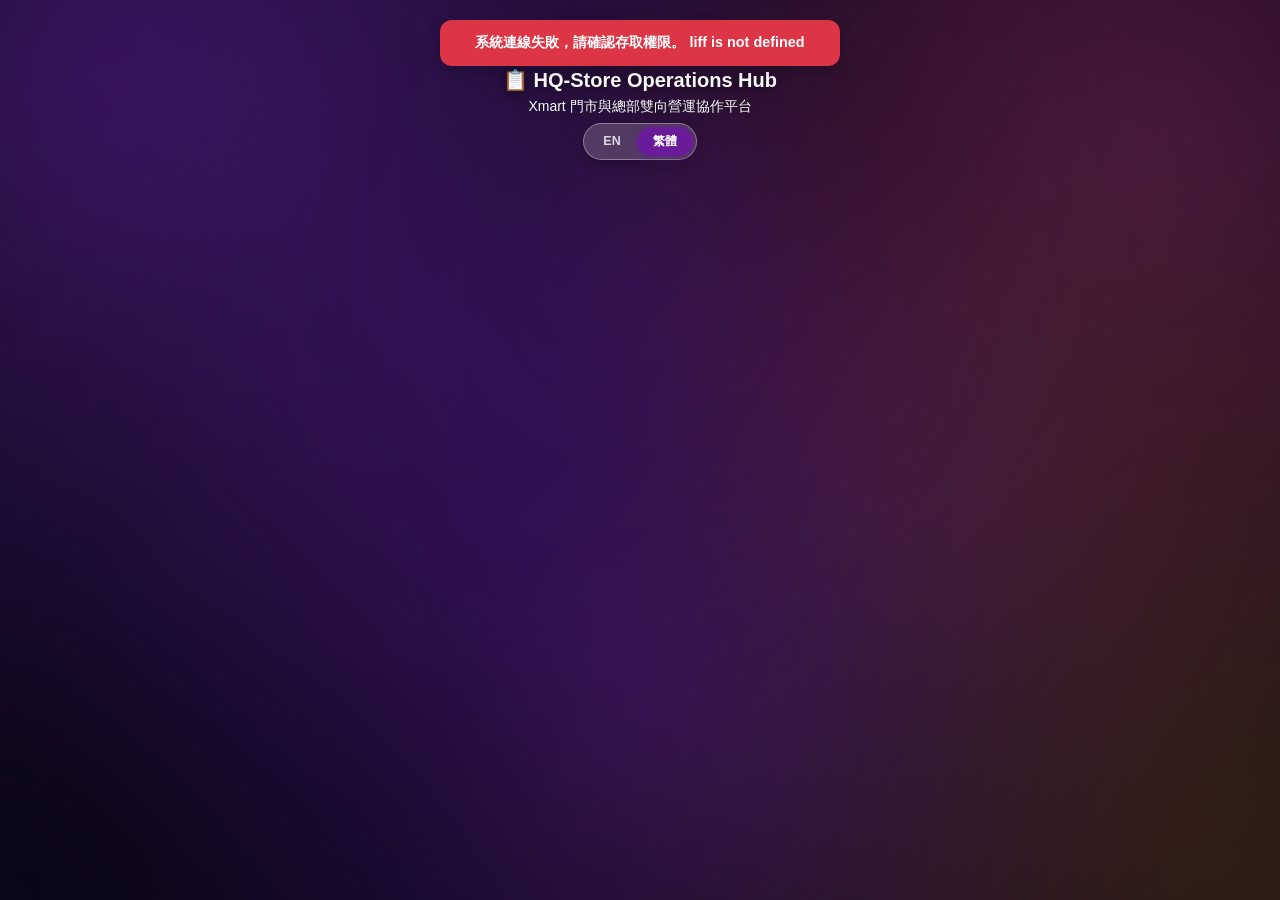
==== commit e787f85e: "Add files via upload" ====
--- a/index.html
+++ b/index.html
@@ -142,7 +142,13 @@
     @keyframes skeleton-loading { 0% { background-position: 200% 0; } 100% { background-position: -200% 0; } }
     .skeleton-card { border-radius: var(--radius-md); padding: 20px; margin-bottom: 20px; background: rgba(255, 255, 255, 0.7); border: 1px solid rgba(255, 255, 255, 0.8); height: 140px; }
     .hidden { display: none !important; }
-    .progress-bar { font-weight: bold; font-size: var(--font-size-sm); }
+    
+    /* 🚀 關鍵優化：動態進度條平滑延展效果 */
+    .progress-bar { 
+      font-weight: bold; 
+      font-size: var(--font-size-sm); 
+      transition: width 0.4s ease-out !important; 
+    }
 
     .sticky-bottom-bar { position: sticky; bottom: calc(10px + env(safe-area-inset-bottom)); z-index: 100; background: transparent !important; backdrop-filter: none !important; -webkit-backdrop-filter: none !important; border: none !important; box-shadow: none !important; padding: 10px 0 0 0 !important; }
     #toast-container { position: fixed; top: calc(20px + env(safe-area-inset-top)); left: 50%; transform: translateX(-50%); z-index: 1060; display: flex; flex-direction: column; align-items: center; gap: 10px; width: 90%; max-width: 400px; }
@@ -178,13 +184,14 @@
 
   <div id="fullscreenOverlay">
     <div class="spinner-border text-primary overlay-spinner" role="status"></div>
-    <h5 id="overlayText" class="fw-bold text-primary">System Booting...</h5>
+    <h5 id="overlayText" class="fw-bold text-primary">System Processing...</h5>
     <div class="progress mt-3" style="width: 75%; height: 22px; border-radius: 10px; box-shadow: inset 0 1px 3px rgba(0,0,0,0.1);">
-      <div id="overlayProgressBar" class="progress-bar progress-bar-striped progress-bar-animated bg-primary" style="width: 100%;">100%</div>
+      <div id="overlayProgressBar" class="progress-bar progress-bar-striped progress-bar-animated bg-primary" style="width: 0%;">0%</div>
     </div>
   </div>
   
   <div class="container" style="max-width: 600px;">
+    <!-- 🚀 LOGO 與頁首從第一秒完全顯示 (無全螢幕大白罩擋住) -->
     <div class="text-center mb-4 mt-2">
       <img src="https://www.xmart-group.com/storage/2025/04/logo-1.png" alt="Xmart Group Logo" class="company-logo">
       <h4 class="fw-bold mb-1 text-white" style="text-shadow: 0 2px 14px rgba(0,0,0,0.6);">📋 HQ-Store Operations Hub</h4>
@@ -198,11 +205,18 @@
       </div>
     </div>
     
+    <!-- 🚀 區域化 Loading 框：只在下方內容區進行柔和載入提示 -->
+    <div id="systemLoadingBox" class="card p-4 text-center">
+      <div class="spinner-border text-primary mx-auto mb-3" role="status" style="width: 2.5rem; height: 2.5rem;"></div>
+      <h6 class="fw-bold text-primary mb-0" data-en="Loading System..." data-zh="系統載入中...">Loading System... / 系統載入中...</h6>
+    </div>
+
+    <!-- 首次開通區域 -->
     <div id="loginSection" class="card p-4 text-center hidden">
       <h5 class="fw-bold text-primary mb-2" data-en="Initial Setup" data-zh="首次使用帳號開通">Initial Setup</h5>
       <p class="text-muted small mb-3" data-en="Please set your name and store(s)." data-zh="請輸入姓名並選擇您負責的門市（可複選）：">請輸入姓名並選擇您負責的門市（可複選）：</p>
       
-      <input type="text" id="regNameInput" class="form-control mb-3 text-center fw-bold" placeholder="Your Name / 請輸入姓名">
+      <input type="text" id="regNameInput" class="form-control mb-3 text-center fw-bold" data-placeholder-en="Your Name" data-placeholder-zh="請輸入姓名" placeholder="Your Name">
       
       <label class="form-label fw-bold text-dark small d-block text-start mb-2" data-en="Assigned Stores (Multiple allowed):" data-zh="負責門市 (可複選)：">Assigned Stores (Multiple allowed):</label>
       <div id="storeCheckboxGroup" class="d-flex flex-wrap gap-2 mb-3"></div>
@@ -215,6 +229,7 @@
       <button type="button" id="loginBtn" class="btn btn-primary w-100 fw-bold" onclick="submitRegistration()" data-en="Complete Setup" data-zh="完成設定並開啟">Complete Setup</button>
     </div>
     
+    <!-- 主系統區域 -->
     <div id="mainSystem" class="hidden">
       <div class="alert alert-info d-flex justify-content-between align-items-center mb-4 p-2 px-3 shadow-sm" role="alert">
         <div>
@@ -282,7 +297,7 @@
     // =========================================================================
 
     const LIFF_URL = "https://liff.line.me/" + LIFF_ID;
-    let globalPendingData = null, lastSharePayload = null, currentUser = { empName: "", store: "", isHQ: false }, lineProfile = null;
+    let globalPendingData = null, lastSharePayload = null, lastShareData = null, currentUser = { empName: "", store: "", isHQ: false }, lineProfile = null;
     let rawStoreDataHtml = "", rawVendorDataHtml = "", categoryOptionsHtml = "";
     let currentLang = safeGetStorage('xmart_lang') || 'zh';
 
@@ -307,14 +322,17 @@
       "已結案": { en: "Closed", zh: "已結案" } 
     };
 
+    // 🚀 全面優化的 i18n 完整字典 (含按鈕、提示、確認框)
     const i18n = { 
       en: {
         max3Photos: "Maximum 3 photos allowed", selectStore: "Please select a store!", fillDesc: (i) => `Please fill description for item ${i}!`,
         processing: "🚀 Processing...", savingDb: "📤 Saving to DB...", compressingPhoto: (p, i) => `Compressing photo ${p} for item ${i}...`,
         uploadingPhotos: "🖼️ Uploading...", successAdd: "✅ Success!", photoRequiredToClose: "⚠️ Photo required to close!",
         preparingUpdate: "🚀 Preparing...", compressingReceipt: "Compressing receipt...", savingDbUpdate: "💾 Saving...", successUpdate: "✅ Saved!",
-        noPen: "🎉 No pending issues!", errLoad: "Load failed", noP: "No photo", hqDet: "🛠️ HQ Details", hqB: "HQ Only", urg: "Urgent", eqN: "Equipment", ven: "Vendor", rLog: "Log", mat: "Materials", war: "Warranty", pri: "Price", total: "Total", uP: "Completion Photos", st: "Status", prog: "Progress", reqC: "*Required",
-        pen: "🚨 Pending", pro: "⏳ Progress", tot: "📋 Total"
+        noPen: "🎉 No pending issues!", errLoad: "Photo load failed", noP: "No photo attached", hqDet: "🛠️ HQ Details", hqB: "HQ Only", urg: "Urgent", eqN: "Equipment", ven: "Vendor", rLog: "Log", mat: "Materials", war: "Warranty", pri: "Price", total: "Total", uP: "Completion Photos", st: "Status", prog: "Progress", reqC: "*Required",
+        pen: "🚨 Pending", pro: "⏳ Progress", tot: "📋 Total", incompleteData: "Incomplete data! Please set name and store.", confirmReset: "Are you sure you want to reset your account and re-select your store?",
+        shareBtn: "📢 Share via LINE", addMoreBtn: "➕ Add Another Issue", successTitle: "Successfully Submitted!", successSub: "Your report has been saved.",
+        shareSuccess: "✅ Successfully shared!", shareNotSupported: "Share API unavailable. Summary copied to clipboard!"
       }, 
       zh: {
         max3Photos: "每項最多可上傳 3 張照片", selectStore: "請選擇門市！", fillDesc: (i) => `請填寫第 ${i} 筆描述！`,
@@ -322,7 +340,9 @@
         uploadingPhotos: "🖼️ 上傳照片中...", successAdd: "✅ 新增成功！", photoRequiredToClose: "⚠️ 結案務必上傳完工照！",
         preparingUpdate: "🚀 準備更新...", compressingReceipt: "壓縮單據...", savingDbUpdate: "💾 寫入資料庫...", successUpdate: "✅ 更新成功！",
         noPen: "🎉 太棒了！無待處理案件！", errLoad: "照片載入失敗", noP: "無附照片", hqDet: "🛠️ 總部維修專區", hqB: "總部專用", urg: "嚴重影響營運 (Urgent)", eqN: "設備名稱", ven: "廠商與聯絡人", rLog: "維修紀錄", mat: "使用耗材", war: "保固時間", pri: "未稅金額", total: "總計金額", uP: "完工照片", st: "處理狀態", prog: "處理進度", reqC: "*結案必填",
-        pen: "🚨 待處理", pro: "⏳ 處理中", tot: "📋 總件數"
+        pen: "🚨 待處理", pro: "⏳ 處理中", tot: "📋 總件數", incompleteData: "資料不完整！請輸入姓名並選擇負責門市。", confirmReset: "確定要清除帳號記憶，重新綁定身分與門市嗎？",
+        shareBtn: "📢 分享至 LINE 聯絡人/群組", addMoreBtn: "➕ 繼續新增其他異常", successTitle: "新增成功！", successSub: "您的巡檢異常已成功送出並建立紀錄。",
+        shareSuccess: "✅ 已成功分享！", shareNotSupported: "目前環境不支援 LINE 分享，已自動將通報內容複製至剪貼簿！"
       } 
     };
 
@@ -331,8 +351,11 @@
 
     function setLanguage(l) {
       currentLang = l; safeSetStorage('xmart_lang', l);
-      document.getElementById('langBtnEn').classList.toggle('active', l === 'en');
-      document.getElementById('langBtnZh').classList.toggle('active', l === 'zh');
+      
+      var btnEn = document.getElementById('langBtnEn');
+      var btnZh = document.getElementById('langBtnZh');
+      if (btnEn) btnEn.classList.toggle('active', l === 'en');
+      if (btnZh) btnZh.classList.toggle('active', l === 'zh');
       
       document.querySelectorAll('[data-zh]').forEach(el => {
         const text = el.getAttribute(l === 'en' ? 'data-en' : 'data-zh');
@@ -372,17 +395,31 @@
 
     window.onload = async function() {
       setLanguage(currentLang);
-      document.getElementById('fullscreenOverlay').classList.add('show');
-      
+      
+      // 🚀 快取秒開機制 (先讀取 localStorage 達到極速渲染)
+      const cachedInit = safeGetStorage('xmart_init_data');
+      if (cachedInit) {
+        try {
+          const initData = JSON.parse(cachedInit);
+          rawStoreDataHtml = initData.storeOptions;
+          rawVendorDataHtml = initData.vendorOptions;
+          categoryOptionsHtml = initData.categoryOptions;
+          document.querySelectorAll('.category-input').forEach(el => el.innerHTML = categoryOptionsHtml);
+        } catch(e){}
+      }
+
       try {
-        const initData = await apiCall('getInitialData');
-        rawStoreDataHtml = initData.storeOptions;
-        rawVendorDataHtml = initData.vendorOptions;
-        categoryOptionsHtml = initData.categoryOptions;
-        document.querySelectorAll('.category-input').forEach(el => el.innerHTML = categoryOptionsHtml);
-        
+        // 背景靜默拉取最新選單
+        apiCall('getInitialData').then(initData => {
+          safeSetStorage('xmart_init_data', JSON.stringify(initData));
+          rawStoreDataHtml = initData.storeOptions;
+          rawVendorDataHtml = initData.vendorOptions;
+          categoryOptionsHtml = initData.categoryOptions;
+          document.querySelectorAll('.category-input').forEach(el => el.innerHTML = categoryOptionsHtml);
+        }).catch(()=>{});
+
         await liff.init({ liffId: LIFF_ID });
-        const cached = safeGetStorage('xmart_cached_user');
+        const cachedUser = safeGetStorage('xmart_cached_user');
         
         if (liff.isLoggedIn()) {
           lineProfile = await liff.getProfile();
@@ -391,19 +428,27 @@
             currentUser = authRes; safeSetStorage('xmart_cached_user', JSON.stringify(authRes));
             applyUserToUI(authRes); preloadData();
           } else { showLogin(); }
-        } else if (cached) {
-          try { currentUser = JSON.parse(cached); applyUserToUI(currentUser); preloadData(); } catch(e) { showLogin(); }
+        } else if (cachedUser) {
+          try { currentUser = JSON.parse(cachedUser); applyUserToUI(currentUser); preloadData(); } catch(e) { showLogin(); }
         } else {
           if (!liff.isInClient()) { showLogin(); } else { liff.login({ redirectUri: LIFF_URL }); }
         }
-        hideOverlay();
+        
+        // 隱藏區域化載入框
+        var loadingBox = document.getElementById('systemLoadingBox');
+        if (loadingBox) loadingBox.classList.add('hidden');
+
       } catch (err) {
+        var loadingBox = document.getElementById('systemLoadingBox');
+        if (loadingBox) loadingBox.classList.add('hidden');
         showError("系統連線失敗，請確認存取權限。 " + err.message);
       }
     };
 
     function showLogin() {
       renderStoreCheckboxes();
+      var loadingBox = document.getElementById('systemLoadingBox');
+      if (loadingBox) loadingBox.classList.add('hidden');
       document.getElementById('mainSystem').classList.add('hidden');
       document.getElementById('loginSection').classList.remove('hidden');
     }
@@ -411,6 +456,9 @@
     function applyUserToUI(user) {
       document.getElementById('displayEmpName').innerText = user.empName;
       document.getElementById('displayStoreName').innerText = user.store ? "(" + user.store + ")" : "";
+      
+      var loadingBox = document.getElementById('systemLoadingBox');
+      if (loadingBox) loadingBox.classList.add('hidden');
       document.getElementById('loginSection').classList.add('hidden'); 
       document.getElementById('mainSystem').classList.remove('hidden');
       
@@ -438,16 +486,16 @@
       const name = document.getElementById('regNameInput').value.trim();
       const stores = Array.from(document.querySelectorAll('#storeCheckboxGroup .store-pill.active')).map(p => p.getAttribute('data-value'));
       const isHQ = document.getElementById('isHqCheckbox').checked;
-      if (!name || (stores.length === 0 && !isHQ)) return showToast("資料不完整", "error");
+      if (!name || (stores.length === 0 && !isHQ)) return showToast(i18n[currentLang].incompleteData, "error");
       
       document.getElementById('loginBtn').disabled = true; 
-      document.getElementById('loginBtn').innerText = "設定中...";
+      document.getElementById('loginBtn').innerText = "Setting...";
       try {
         const userId = lineProfile ? lineProfile.userId : ("GUEST_" + Math.floor(Math.random()*1000));
         const res = await apiCall('registerNewUser', { lineUserId: userId, empName: name, storesArray: stores, isHQ: isHQ });
         if (res.success) { 
           currentUser = res; safeSetStorage('xmart_cached_user', JSON.stringify(res)); 
-          applyUserToUI(res); showToast("帳號開通成功！", "success"); preloadData(); 
+          applyUserToUI(res); showToast(i18n[currentLang].successAdd, "success"); preloadData(); 
         }
       } catch(e) { 
         showToast(e.message, "error"); 
@@ -457,8 +505,7 @@
     }
     
     async function resetAccount() {
-      const confirmMsg = currentLang === 'en' ? "Are you sure you want to reset your account and re-select your store?" : "確定要清除帳號記憶，重新綁定身分與門市嗎？";
-      if (confirm(confirmMsg)) {
+      if (confirm(i18n[currentLang].confirmReset)) {
         localStorage.removeItem('xmart_cached_user'); showOverlay("Resetting...", 50);
         try { await apiCall('deleteUserRegistration', { lineUserId: lineProfile ? lineProfile.userId : "" }); location.reload(); } catch(e) { location.reload(); }
       }
@@ -513,6 +560,7 @@
       });
     }
 
+    // 🚀 優化：800px 最高解析度壓縮 (兼具畫質與極速上傳)
     function compressImage(file) {
       return new Promise((res, rej) => {
         const reader = new FileReader(); reader.readAsDataURL(file);
@@ -520,9 +568,9 @@
           const img = new Image(); img.src = e.target.result;
           img.onload = () => {
             let w = img.width, h = img.height; 
-            if (w > 1024 || h > 1024) { if (w > h) { h *= 1024/w; w = 1024; } else { w *= 1024/h; h = 1024; } }
+            if (w > 800 || h > 800) { if (w > h) { h *= 800/w; w = 800; } else { w *= 800/h; h = 800; } }
             const cvs = document.createElement('canvas'); cvs.width = w; cvs.height = h; 
-            cvs.getContext('2d').drawImage(img, 0, 0, w, h); res(cvs.toDataURL('image/jpeg', 0.7));
+            cvs.getContext('2d').drawImage(img, 0, 0, w, h); res(cvs.toDataURL('image/jpeg', 0.65));
           }; img.onerror = rej;
         }; reader.onerror = rej;
       });
@@ -549,14 +597,26 @@
     function showOverlay(txt, pct) { 
       document.getElementById('overlayText').innerText = txt; 
       document.getElementById('overlayProgressBar').style.width = pct + '%'; 
-      document.getElementById('overlayProgressBar').innerText = pct + '%'; 
+      document.getElementById('overlayProgressBar').innerText = Math.round(pct) + '%'; 
       document.getElementById('fullscreenOverlay').classList.add('show'); 
     }
     function hideOverlay() { document.getElementById('fullscreenOverlay').classList.remove('show'); }
 
+    // 🚀 分享 + 自動剪貼簿複製備案
     function triggerLineShare() {
-      if (!liff.isApiAvailable('shareTargetPicker')) return showToast("目前環境不支援分享功能 (請在 LINE APP 內點擊 LIFF 連結開啟)", "error");
-      liff.shareTargetPicker([lastSharePayload]).then(res => { if(res) showToast("已成功分享！", "success"); }).catch(console.error);
+      if (!liff.isApiAvailable('shareTargetPicker')) {
+        if (lastShareData) {
+          var summaryText = "🚨 【巡檢與報修通知】\n📍 門市：" + lastShareData.store + "\n👤 提報人：" + lastShareData.empName + "\n🧹 類別：" + lastShareData.category + "\n📝 問題：" + lastShareData.desc + "\n🔗 開啟系統：" + LIFF_URL;
+          try {
+            navigator.clipboard.writeText(summaryText);
+          } catch(e){}
+        }
+        return showToast(i18n[currentLang].shareNotSupported, "error");
+      }
+
+      liff.shareTargetPicker([lastSharePayload]).then(res => { 
+        if(res) showToast(i18n[currentLang].shareSuccess, "success"); 
+      }).catch(console.error);
     }
 
     function resetNewForm() {
@@ -578,20 +638,28 @@
       for (let i=0; i<items.length; i++) { if (!items[i].querySelector('.desc-input').value.trim()) return showToast(i18n[currentLang].fillDesc(i+1), "error"); }
       
       document.getElementById('submitNewBtn').disabled = true; 
-      showOverlay(i18n[currentLang].processing, 20);
+      showOverlay(i18n[currentLang].processing, 10);
       try {
         const issues = []; const photoBatch = [];
         items.forEach(item => { issues.push({ category: item.querySelector('.category-input').value, desc: item.querySelector('.desc-input').value, photosCount: (item._photos||[]).length }); });
         
-        showOverlay(i18n[currentLang].savingDb, 40);
+        showOverlay(i18n[currentLang].savingDb, 30);
         const res = await apiCall('submitNewIssuesText', { store: store, issues: issues, empName: currentUser.empName });
         
+        let firstUploadedPhotoId = null;
+        let totalPhotosCount = 0;
+        items.forEach(item => totalPhotosCount += (item._photos||[]).length);
+        let processedPhotosCount = 0;
+
         for (let i = 0; i < items.length; i++) {
           const photos = items[i]._photos || [];
           if (photos.length > 0) {
             const comp = []; 
             for (let p=0; p<photos.length; p++) { 
-              showOverlay(i18n[currentLang].compressingPhoto(p+1, i+1), 50 + Math.floor(30/items.length)*(i+1)); 
+              processedPhotosCount++;
+              // 🚀 動態均分計算平滑進度條 (30% -> 80%)
+              let currentPct = 30 + Math.floor((processedPhotosCount / totalPhotosCount) * 50);
+              showOverlay(i18n[currentLang].compressingPhoto(p+1, i+1), currentPct); 
               comp.push(await compressImage(photos[p])); 
             }
             photoBatch.push({ eventId: res.eventIds[i].id, photos: comp, targetSheetName: res.eventIds[i].targetSheetName, targetRowIdx: res.eventIds[i].targetRowIdx });
@@ -600,7 +668,10 @@
         
         if (photoBatch.length > 0) {
           showOverlay(i18n[currentLang].uploadingPhotos, 85);
-          await apiCall('uploadPhotosInBackground', { submissionMeta: {store:store, issues:issues, empName:currentUser.empName}, photoBatchArray: photoBatch });
+          const uploadRes = await apiCall('uploadPhotosInBackground', { submissionMeta: {store:store, issues:issues, empName:currentUser.empName}, photoBatchArray: photoBatch });
+          if (uploadRes && uploadRes.firstUploadedFileId) {
+            firstUploadedPhotoId = uploadRes.firstUploadedFileId;
+          }
         }
         
         showOverlay(i18n[currentLang].successAdd, 100);
@@ -608,41 +679,60 @@
           var sName = store.includes(' / ') ? store.split(' / ')[1] : store;
           var rawC = issues[0].category; var cName = rawC.split('/').length > 1 ? (rawC.split('/')[1].trim() + " / " + rawC.split('/')[0].trim()) : rawC;
 
-          lastSharePayload = {
-            "type": "flex", "altText": "🚨 門市巡檢與報修通知",
-            "contents": {
-              "type": "bubble", "size": "mega",
-              "body": { 
-                "type": "box", "layout": "vertical", "spacing": "md", 
-                "contents": [
-                  { "type": "text", "text": "🚨 New Issue / 門市巡檢與報修", "weight": "bold", "size": "md", "color": "#dc3545", "wrap": true },
-                  { "type": "text", "text": "📍 Store / 門市：" + sName, "wrap": true, "size": "sm", "weight": "bold" },
-                  { "type": "text", "text": "👤 Reporter / 提報人：" + (currentUser.empName || "門市人員"), "wrap": true, "size": "sm" },
-                  { "type": "text", "text": "🧹 Category / 類別：" + cName, "wrap": true, "size": "sm" },
-                  { "type": "text", "text": "📝 Issue / 問題：" + issues[0].desc, "wrap": true, "size": "sm" }
-                ]
-              }, 
-              "footer": { 
-                "type": "box", "layout": "vertical", 
-                "contents": [{ "type": "button", "style": "primary", "color": "#6a1b9a", "action": { "type": "uri", "label": "Open / 開啟系統", "uri": LIFF_URL } }] 
-              }
+          lastShareData = {
+            store: sName,
+            empName: currentUser.empName || "門市人員",
+            category: cName,
+            desc: issues[0].desc
+          };
+
+          // 🚀 100% 復原包含頂部 Hero 大圖的精美 LINE Flex Message
+          var heroBlock = firstUploadedPhotoId ? {
+            "type": "image",
+            "url": "https://drive.google.com/thumbnail?id=" + firstUploadedPhotoId + "&sz=w800",
+            "size": "full",
+            "aspectRatio": "16:9",
+            "aspectMode": "cover"
+          } : null;
+
+          var bubbleObj = {
+            "type": "bubble", "size": "mega",
+            "body": { 
+              "type": "box", "layout": "vertical", "spacing": "md", 
+              "contents": [
+                { "type": "text", "text": "🚨 New Issue / 總部巡檢與報修", "weight": "bold", "size": "md", "color": "#dc3545", "wrap": true },
+                { "type": "text", "text": "📍 Store / 門市：" + sName, "wrap": true, "size": "sm", "weight": "bold" },
+                { "type": "text", "text": "👤 Reporter / 提報人：" + (currentUser.empName || "門市人員"), "wrap": true, "size": "sm" },
+                { "type": "text", "text": "🧹 Category / 類別：" + cName, "wrap": true, "size": "sm" },
+                { "type": "text", "text": "📝 Issue / 問題：" + issues[0].desc, "wrap": true, "size": "sm" }
+              ]
+            }, 
+            "footer": { 
+              "type": "box", "layout": "vertical", 
+              "contents": [{ "type": "button", "style": "primary", "color": "#6a1b9a", "action": { "type": "uri", "label": "Open / 開啟系統", "uri": LIFF_URL } }] 
             }
           };
 
+          if (heroBlock) bubbleObj.hero = heroBlock;
+
+          lastSharePayload = { "type": "flex", "altText": "🚨 New Issue / 總部巡檢與報修通知", "contents": bubbleObj };
+
           document.getElementById('newStoreSelectWrapper').classList.add('hidden'); 
           document.getElementById('newSectionControls').classList.add('hidden');
+          
+          // 🚀 完全綁定 i18n 語系字典的成功按鈕與畫面
           document.getElementById('issueContainer').innerHTML = `
             <div class="text-center p-4 border rounded fade-in-section" style="background: rgba(255,255,255,0.85); box-shadow: 0 8px 24px rgba(0,0,0,0.06);">
               <div style="font-size: 3.5rem; margin-bottom: 10px;">✅</div>
-              <h5 class="fw-bold text-success mb-2" data-en="Successfully Submitted!" data-zh="新增成功！">新增成功！</h5>
-              <p class="text-muted small mb-4" data-en="Your report has been saved." data-zh="您的巡檢異常已成功送出並建立紀錄。">您的巡檢異常已成功送出並建立紀錄。</p>
+              <h5 class="fw-bold text-success mb-2" data-en="${i18n.en.successTitle}" data-zh="${i18n.zh.successTitle}">${i18n[currentLang].successTitle}</h5>
+              <p class="text-muted small mb-4" data-en="${i18n.en.successSub}" data-zh="${i18n.zh.successSub}">${i18n[currentLang].successSub}</p>
               
-              <button type="button" class="btn btn-success w-100 fw-bold shadow-sm mb-3" style="background-color: #06C755; border-color: #06C755; color: white;" onclick="triggerLineShare()">
-                📢 分享至 LINE 聯絡人/群組
+              <button type="button" class="btn btn-success w-100 fw-bold shadow-sm mb-3" style="background-color: #06C755; border-color: #06C755; color: white;" onclick="triggerLineShare()" data-en="${i18n.en.shareBtn}" data-zh="${i18n.zh.shareBtn}">
+                ${i18n[currentLang].shareBtn}
               </button>
               
-              <button type="button" class="btn btn-outline-primary w-100 fw-bold" onclick="resetNewForm()">
-                ➕ 繼續新增其他異常
+              <button type="button" class="btn btn-outline-primary w-100 fw-bold" onclick="resetNewForm()" data-en="${i18n.en.addMoreBtn}" data-zh="${i18n.zh.addMoreBtn}">
+                ${i18n[currentLang].addMoreBtn}
               </button>
             </div>
           `;
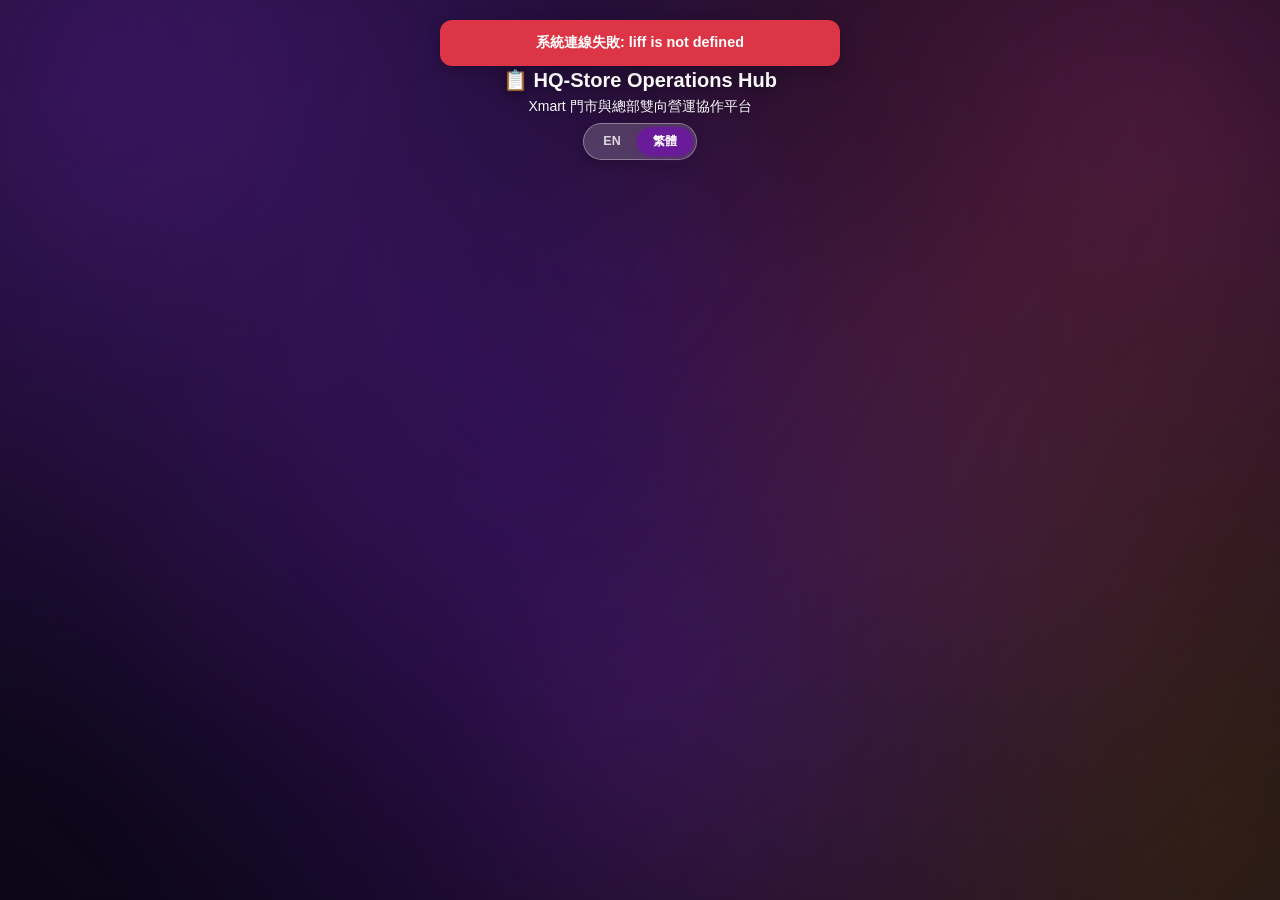
==== commit 0968acc1: "Add files via upload" ====
--- a/index.html
+++ b/index.html
@@ -115,6 +115,7 @@
     .preview-thumb-box { position: relative; width: 88px; height: 88px; border-radius: var(--radius-sm); overflow: hidden; box-shadow: 0 2px 8px rgba(0,0,0,0.12); border: 1px solid #e5e7eb; background: #f9fafb; }
     .preview-thumb-box img { width: 100%; height: 100%; object-fit: cover; cursor: pointer; transition: transform 0.2s ease; }
     .preview-thumb-box img:hover { transform: scale(1.05); }
+    .markup-btn-badge { position: absolute; bottom: 4px; right: 4px; background: rgba(106, 27, 154, 0.85); color: #ffffff; border-radius: 4px; padding: 2px 6px; font-size: 10px; font-weight: bold; cursor: pointer; box-shadow: 0 2px 4px rgba(0,0,0,0.3); z-index: 5; }
     .remove-photo-badge { position: absolute; top: 4px; right: 4px; background: rgba(220, 38, 38, 0.9); color: #ffffff; border-radius: 50%; width: 20px; height: 20px; display: flex; align-items: center; justify-content: center; font-size: 11px; font-weight: bold; cursor: pointer; box-shadow: 0 2px 5px rgba(0,0,0,0.3); transition: transform 0.15s ease, background-color 0.15s ease; z-index: 5; }
     .remove-photo-badge:hover { transform: scale(1.2); background: #dc2626; }
 
@@ -143,7 +144,6 @@
     .skeleton-card { border-radius: var(--radius-md); padding: 20px; margin-bottom: 20px; background: rgba(255, 255, 255, 0.7); border: 1px solid rgba(255, 255, 255, 0.8); height: 140px; }
     .hidden { display: none !important; }
     
-    /* 🚀 關鍵優化：動態進度條平滑延展效果 */
     .progress-bar { 
       font-weight: bold; 
       font-size: var(--font-size-sm); 
@@ -165,6 +165,11 @@
     #lightboxImg { max-width: 92%; max-height: 88%; border-radius: var(--radius-md); box-shadow: 0 20px 60px rgba(0,0,0,0.7); transform: scale(0.85); opacity: 0; transition: transform 0.4s cubic-bezier(0.34, 1.56, 0.64, 1), opacity 0.3s ease; }
     #lightboxOverlay.show #lightboxImg { transform: scale(1); opacity: 1; }
 
+    #markupModal { position: fixed; top: 0; left: 0; width: 100vw; height: 100vh; background: rgba(0, 0, 0, 0.9); backdrop-filter: blur(15px); z-index: 10005; display: none; flex-direction: column; align-items: center; justify-content: space-between; padding: 20px; }
+    #markupModal.show { display: flex !important; }
+    #markupCanvas { max-width: 100%; max-height: 70vh; border-radius: var(--radius-md); background: #000; touch-action: none; }
+    
+    .draft-banner { background: rgba(255, 243, 205, 0.9); border: 1px solid #ffe69c; color: #664d03; border-radius: var(--radius-md); padding: 12px; margin-bottom: 15px; backdrop-filter: blur(10px); }
     .hq-repair-section { background-color: rgba(255, 243, 224, 0.85); border: 1.5px dashed #ffb300; border-radius: var(--radius-md); padding: 15px; margin-top: 15px; }
     .hq-badge { background-color: #d84315; color: white; font-size: var(--font-size-sm); padding: 2px 8px; border-radius: var(--radius-pill); margin-left: 5px; vertical-align: middle; }
 
@@ -178,8 +183,16 @@
 <body>
   <div id="toast-container"></div>
   
-  <div id="lightboxOverlay" onclick="closeLightbox()">
-    <img id="lightboxImg" src="" alt="Enlarged Photo">
+  <div id="lightboxOverlay" onclick="closeLightbox()"><img id="lightboxImg" src="" alt="Enlarged Photo"></div>
+
+  <div id="markupModal">
+    <div class="text-white fw-bold mb-2">✏️ 照片畫布標記 (Photo Markup)</div>
+    <canvas id="markupCanvas"></canvas>
+    <div class="d-flex gap-2 w-100 mt-3" style="max-width: 400px;">
+      <button type="button" class="btn btn-outline-light flex-fill" onclick="clearMarkupCanvas()">🔄 清除畫布</button>
+      <button type="button" class="btn btn-secondary flex-fill" onclick="closeMarkupModal()">取消</button>
+      <button type="button" class="btn btn-primary flex-fill" onclick="saveMarkupCanvas()">💾 儲存套用</button>
+    </div>
   </div>
 
   <div id="fullscreenOverlay">
@@ -191,7 +204,6 @@
   </div>
   
   <div class="container" style="max-width: 600px;">
-    <!-- 🚀 LOGO 與頁首從第一秒完全顯示 (無全螢幕大白罩擋住) -->
     <div class="text-center mb-4 mt-2">
       <img src="https://www.xmart-group.com/storage/2025/04/logo-1.png" alt="Xmart Group Logo" class="company-logo">
       <h4 class="fw-bold mb-1 text-white" style="text-shadow: 0 2px 14px rgba(0,0,0,0.6);">📋 HQ-Store Operations Hub</h4>
@@ -205,13 +217,16 @@
       </div>
     </div>
     
-    <!-- 🚀 區域化 Loading 框：只在下方內容區進行柔和載入提示 -->
     <div id="systemLoadingBox" class="card p-4 text-center">
       <div class="spinner-border text-primary mx-auto mb-3" role="status" style="width: 2.5rem; height: 2.5rem;"></div>
       <h6 class="fw-bold text-primary mb-0" data-en="Loading System..." data-zh="系統載入中...">Loading System... / 系統載入中...</h6>
     </div>
 
-    <!-- 首次開通區域 -->
+    <div id="draftBanner" class="draft-banner d-flex justify-content-between align-items-center hidden">
+      <div><strong>📁 發現離線暫存草稿</strong><br><small id="draftBannerInfo">有尚未送出的巡檢報修紀錄</small></div>
+      <button type="button" class="btn btn-sm btn-warning font-bold" onclick="restoreDraft()">讀取草稿</button>
+    </div>
+
     <div id="loginSection" class="card p-4 text-center hidden">
       <h5 class="fw-bold text-primary mb-2" data-en="Initial Setup" data-zh="首次使用帳號開通">Initial Setup</h5>
       <p class="text-muted small mb-3" data-en="Please set your name and store(s)." data-zh="請輸入姓名並選擇您負責的門市（可複選）：">請輸入姓名並選擇您負責的門市（可複選）：</p>
@@ -229,7 +244,6 @@
       <button type="button" id="loginBtn" class="btn btn-primary w-100 fw-bold" onclick="submitRegistration()" data-en="Complete Setup" data-zh="完成設定並開啟">Complete Setup</button>
     </div>
     
-    <!-- 主系統區域 -->
     <div id="mainSystem" class="hidden">
       <div class="alert alert-info d-flex justify-content-between align-items-center mb-4 p-2 px-3 shadow-sm" role="alert">
         <div>
@@ -245,9 +259,11 @@
         <button type="button" class="btn btn-success flex-fill" onclick="switchMode('update')" data-en="🔄 Update" data-zh="🔄 更新進度">🔄 Update</button>
       </div>
       
-      <!-- 新增區塊 -->
       <div id="newSection" class="card p-4 hidden">
-        <h5 class="fw-bold border-bottom pb-2 mb-3 text-primary" style="border-bottom: 1px solid var(--color-border-light) !important;" data-en="Add New Issue" data-zh="新增巡檢異常">Add New Issue</h5>
+        <div class="d-flex justify-content-between align-items-center border-bottom pb-2 mb-3" style="border-bottom: 1px solid var(--color-border-light) !important;">
+          <h5 class="fw-bold text-primary mb-0" data-en="Add New Issue" data-zh="新增巡檢異常">Add New Issue</h5>
+          <button type="button" class="btn btn-sm btn-outline-secondary font-bold" onclick="saveCurrentAsDraft()">💾 暫存草稿</button>
+        </div>
         <div id="newStoreSelectWrapper"><select id="newStoreSelect" class="form-select mb-3 shadow-sm"></select></div>
         
         <div id="issueContainer">
@@ -275,7 +291,6 @@
         </div>
       </div>
       
-      <!-- 更新區塊 -->
       <div id="updateSection" class="card p-4 hidden">
         <h5 class="fw-bold border-bottom pb-2 mb-3 text-success" style="border-bottom: 1px solid var(--color-border-light) !important;" data-en="Update Status" data-zh="更新處理進度">Update Status</h5>
         <div id="updateStoreSelectWrapper"><select id="updateStoreSelect" class="form-select mb-3 shadow-sm" onchange="fetchPending()"></select></div>
@@ -290,16 +305,16 @@
   </div>
 
   <script>
-    // =========================================================================
-    // 🚀 正式連線設定 (指向您發布的 GAS Web App API)
     const GAS_API_URL = "https://script.google.com/macros/s/AKfycbyhTINfMK_pxjBS1PDNz0sI9wfK_e_dj4yMreHMiGiciFFhKBQ2PfBYo14djV0OZVOL/exec"; 
     const LIFF_ID = "2011299031-XyatqEOs"; 
-    // =========================================================================
-
     const LIFF_URL = "https://liff.line.me/" + LIFF_ID;
+
     let globalPendingData = null, lastSharePayload = null, lastShareData = null, currentUser = { empName: "", store: "", isHQ: false }, lineProfile = null;
     let rawStoreDataHtml = "", rawVendorDataHtml = "", categoryOptionsHtml = "";
     let currentLang = safeGetStorage('xmart_lang') || 'zh';
+
+    let activeItemForMarkup = null, activePhotoIndexForMarkup = -1;
+    let canvas, ctx, isDrawing = false, originalImageObj = null;
 
     const catDict = { 
       "設備與系統異常": { en: "Equipment & System", zh: "設備與系統異常" }, 
@@ -322,7 +337,6 @@
       "已結案": { en: "Closed", zh: "已結案" } 
     };
 
-    // 🚀 全面優化的 i18n 完整字典 (含按鈕、提示、確認框)
     const i18n = { 
       en: {
         max3Photos: "Maximum 3 photos allowed", selectStore: "Please select a store!", fillDesc: (i) => `Please fill description for item ${i}!`,
@@ -351,42 +365,18 @@
 
     function setLanguage(l) {
       currentLang = l; safeSetStorage('xmart_lang', l);
-      
-      var btnEn = document.getElementById('langBtnEn');
-      var btnZh = document.getElementById('langBtnZh');
-      if (btnEn) btnEn.classList.toggle('active', l === 'en');
-      if (btnZh) btnZh.classList.toggle('active', l === 'zh');
-      
-      document.querySelectorAll('[data-zh]').forEach(el => {
-        const text = el.getAttribute(l === 'en' ? 'data-en' : 'data-zh');
-        if (text) el.innerText = text;
-      });
-      document.querySelectorAll('[data-placeholder-en]').forEach(el => {
-        const ph = el.getAttribute(l === 'en' ? 'data-placeholder-en' : 'data-placeholder-zh');
-        if (ph) el.placeholder = ph;
-      });
-
-      document.querySelectorAll('.category-input').forEach(sel => {
-        Array.from(sel.options).forEach(opt => {
-          if (opt.value) {
-            let k = opt.value.split('/')[0].trim();
-            if (catDict[k]) opt.text = catDict[k][l] || k;
-          }
-        });
-      });
-      if (document.getElementById('pendingContainer') && globalPendingData && document.getElementById('updateStoreSelect').value) {
-        renderPendingData(document.getElementById('updateStoreSelect').value, globalPendingData);
-      }
+      var btnEn = document.getElementById('langBtnEn'); var btnZh = document.getElementById('langBtnZh');
+      if (btnEn) btnEn.classList.toggle('active', l === 'en'); if (btnZh) btnZh.classList.toggle('active', l === 'zh');
+      document.querySelectorAll('[data-zh]').forEach(el => { const text = el.getAttribute(l === 'en' ? 'data-en' : 'data-zh'); if (text) el.innerText = text; });
+      document.querySelectorAll('[data-placeholder-en]').forEach(el => { const ph = el.getAttribute(l === 'en' ? 'data-placeholder-en' : 'data-placeholder-zh'); if (ph) el.placeholder = ph; });
+      document.querySelectorAll('.category-input').forEach(sel => { Array.from(sel.options).forEach(opt => { if (opt.value) { let k = opt.value.split('/')[0].trim(); if (catDict[k]) opt.text = catDict[k][l] || k; } }); });
+      if (document.getElementById('pendingContainer') && globalPendingData && document.getElementById('updateStoreSelect').value) renderPendingData(document.getElementById('updateStoreSelect').value, globalPendingData);
     }
 
     async function apiCall(action, params = {}) {
       params.action = action;
       try {
-        const res = await fetch(GAS_API_URL, {
-          method: 'POST',
-          headers: { 'Content-Type': 'text/plain;charset=utf-8' },
-          body: JSON.stringify(params)
-        });
+        const res = await fetch(GAS_API_URL, { method: 'POST', headers: { 'Content-Type': 'text/plain;charset=utf-8' }, body: JSON.stringify(params) });
         const json = await res.json();
         if (json.status === 'error') throw new Error(json.message);
         return json.data;
@@ -395,84 +385,55 @@
 
     window.onload = async function() {
       setLanguage(currentLang);
-      
-      // 🚀 快取秒開機制 (先讀取 localStorage 達到極速渲染)
+      initCanvasEvents();
+      checkOfflineDrafts();
+      
       const cachedInit = safeGetStorage('xmart_init_data');
       if (cachedInit) {
         try {
           const initData = JSON.parse(cachedInit);
-          rawStoreDataHtml = initData.storeOptions;
-          rawVendorDataHtml = initData.vendorOptions;
-          categoryOptionsHtml = initData.categoryOptions;
+          rawStoreDataHtml = initData.storeOptions; rawVendorDataHtml = initData.vendorOptions; categoryOptionsHtml = initData.categoryOptions;
           document.querySelectorAll('.category-input').forEach(el => el.innerHTML = categoryOptionsHtml);
         } catch(e){}
       }
 
       try {
-        // 背景靜默拉取最新選單
         apiCall('getInitialData').then(initData => {
           safeSetStorage('xmart_init_data', JSON.stringify(initData));
-          rawStoreDataHtml = initData.storeOptions;
-          rawVendorDataHtml = initData.vendorOptions;
-          categoryOptionsHtml = initData.categoryOptions;
+          rawStoreDataHtml = initData.storeOptions; rawVendorDataHtml = initData.vendorOptions; categoryOptionsHtml = initData.categoryOptions;
           document.querySelectorAll('.category-input').forEach(el => el.innerHTML = categoryOptionsHtml);
         }).catch(()=>{});
 
         await liff.init({ liffId: LIFF_ID });
         const cachedUser = safeGetStorage('xmart_cached_user');
-        
         if (liff.isLoggedIn()) {
           lineProfile = await liff.getProfile();
           const authRes = await apiCall('checkLineUserRegistration', { lineUserId: lineProfile.userId });
-          if (authRes && authRes.isRegistered) {
-            currentUser = authRes; safeSetStorage('xmart_cached_user', JSON.stringify(authRes));
-            applyUserToUI(authRes); preloadData();
-          } else { showLogin(); }
+          if (authRes && authRes.isRegistered) { currentUser = authRes; safeSetStorage('xmart_cached_user', JSON.stringify(authRes)); applyUserToUI(authRes); preloadData(); } else { showLogin(); }
         } else if (cachedUser) {
           try { currentUser = JSON.parse(cachedUser); applyUserToUI(currentUser); preloadData(); } catch(e) { showLogin(); }
-        } else {
-          if (!liff.isInClient()) { showLogin(); } else { liff.login({ redirectUri: LIFF_URL }); }
-        }
-        
-        // 隱藏區域化載入框
-        var loadingBox = document.getElementById('systemLoadingBox');
-        if (loadingBox) loadingBox.classList.add('hidden');
-
+        } else { if (!liff.isInClient()) { showLogin(); } else { liff.login({ redirectUri: LIFF_URL }); } }
+        
+        var loadingBox = document.getElementById('systemLoadingBox'); if (loadingBox) loadingBox.classList.add('hidden');
       } catch (err) {
-        var loadingBox = document.getElementById('systemLoadingBox');
-        if (loadingBox) loadingBox.classList.add('hidden');
-        showError("系統連線失敗，請確認存取權限。 " + err.message);
+        var loadingBox = document.getElementById('systemLoadingBox'); if (loadingBox) loadingBox.classList.add('hidden');
+        showError("系統連線失敗: " + err.message);
       }
     };
 
     function showLogin() {
-      renderStoreCheckboxes();
-      var loadingBox = document.getElementById('systemLoadingBox');
-      if (loadingBox) loadingBox.classList.add('hidden');
-      document.getElementById('mainSystem').classList.add('hidden');
-      document.getElementById('loginSection').classList.remove('hidden');
+      renderStoreCheckboxes(); var loadingBox = document.getElementById('systemLoadingBox');
+      if (loadingBox) loadingBox.classList.add('hidden'); document.getElementById('mainSystem').classList.add('hidden'); document.getElementById('loginSection').classList.remove('hidden');
     }
 
     function applyUserToUI(user) {
-      document.getElementById('displayEmpName').innerText = user.empName;
-      document.getElementById('displayStoreName').innerText = user.store ? "(" + user.store + ")" : "";
-      
-      var loadingBox = document.getElementById('systemLoadingBox');
-      if (loadingBox) loadingBox.classList.add('hidden');
-      document.getElementById('loginSection').classList.add('hidden'); 
-      document.getElementById('mainSystem').classList.remove('hidden');
-      
+      document.getElementById('displayEmpName').innerText = user.empName; document.getElementById('displayStoreName').innerText = user.store ? "(" + user.store + ")" : "";
+      var loadingBox = document.getElementById('systemLoadingBox'); if (loadingBox) loadingBox.classList.add('hidden');
+      document.getElementById('loginSection').classList.add('hidden'); document.getElementById('mainSystem').classList.remove('hidden');
       const opts = user.isHQ ? rawStoreDataHtml : user.store.split(',').map(s => `<option value="${s.trim()}">${s.trim()}</option>`).join('');
-      document.getElementById('newStoreSelect').innerHTML = opts; 
-      document.getElementById('updateStoreSelect').innerHTML = opts;
-      
-      if (!user.isHQ && user.store.split(',').length === 1) {
-        document.getElementById('newStoreSelectWrapper').classList.add('hidden'); 
-        document.getElementById('updateStoreSelectWrapper').classList.add('hidden');
-      } else { 
-        document.getElementById('newStoreSelectWrapper').classList.remove('hidden'); 
-        document.getElementById('updateStoreSelectWrapper').classList.remove('hidden'); 
-      }
+      document.getElementById('newStoreSelect').innerHTML = opts; document.getElementById('updateStoreSelect').innerHTML = opts;
+      if (!user.isHQ && user.store.split(',').length === 1) { document.getElementById('newStoreSelectWrapper').classList.add('hidden'); document.getElementById('updateStoreSelectWrapper').classList.add('hidden'); }
+      else { document.getElementById('newStoreSelectWrapper').classList.remove('hidden'); document.getElementById('updateStoreSelectWrapper').classList.remove('hidden'); }
     }
 
     function renderStoreCheckboxes() {
@@ -487,21 +448,12 @@
       const stores = Array.from(document.querySelectorAll('#storeCheckboxGroup .store-pill.active')).map(p => p.getAttribute('data-value'));
       const isHQ = document.getElementById('isHqCheckbox').checked;
       if (!name || (stores.length === 0 && !isHQ)) return showToast(i18n[currentLang].incompleteData, "error");
-      
-      document.getElementById('loginBtn').disabled = true; 
-      document.getElementById('loginBtn').innerText = "Setting...";
+      document.getElementById('loginBtn').disabled = true; document.getElementById('loginBtn').innerText = "Setting...";
       try {
         const userId = lineProfile ? lineProfile.userId : ("GUEST_" + Math.floor(Math.random()*1000));
         const res = await apiCall('registerNewUser', { lineUserId: userId, empName: name, storesArray: stores, isHQ: isHQ });
-        if (res.success) { 
-          currentUser = res; safeSetStorage('xmart_cached_user', JSON.stringify(res)); 
-          applyUserToUI(res); showToast(i18n[currentLang].successAdd, "success"); preloadData(); 
-        }
-      } catch(e) { 
-        showToast(e.message, "error"); 
-        document.getElementById('loginBtn').disabled = false; 
-        document.getElementById('loginBtn').innerText = "Complete Setup"; 
-      }
+        if (res.success) { currentUser = res; safeSetStorage('xmart_cached_user', JSON.stringify(res)); applyUserToUI(res); showToast(i18n[currentLang].successAdd, "success"); preloadData(); }
+      } catch(e) { showToast(e.message, "error"); document.getElementById('loginBtn').disabled = false; document.getElementById('loginBtn').innerText = "Complete Setup"; }
     }
     
     async function resetAccount() {
@@ -511,6 +463,76 @@
       }
     }
 
+    function initCanvasEvents() {
+      canvas = document.getElementById('markupCanvas'); ctx = canvas.getContext('2d');
+      const getPos = (e) => {
+        const rect = canvas.getBoundingClientRect();
+        const clientX = e.touches ? e.touches[0].clientX : e.clientX;
+        const clientY = e.touches ? e.touches[0].clientY : e.clientY;
+        return { x: (clientX - rect.left) * (canvas.width / rect.width), y: (clientY - rect.top) * (canvas.height / rect.height) };
+      };
+      const startDraw = (e) => { isDrawing = true; const pos = getPos(e); ctx.beginPath(); ctx.moveTo(pos.x, pos.y); };
+      const draw = (e) => { if (!isDrawing) return; const pos = getPos(e); ctx.lineTo(pos.x, pos.y); ctx.strokeStyle = '#dc2626'; ctx.lineWidth = 6; ctx.lineCap = 'round'; ctx.stroke(); };
+      const stopDraw = () => { isDrawing = false; };
+
+      canvas.addEventListener('mousedown', startDraw); canvas.addEventListener('mousemove', draw); canvas.addEventListener('mouseup', stopDraw);
+      canvas.addEventListener('touchstart', startDraw); canvas.addEventListener('touchmove', draw); canvas.addEventListener('touchend', stopDraw);
+    }
+
+    function openMarkupModal(item, photoIdx) {
+      activeItemForMarkup = item; activePhotoIndexForMarkup = photoIdx;
+      const file = item._photos[photoIdx]; const reader = new FileReader();
+      reader.onload = (e) => {
+        originalImageObj = new Image();
+        originalImageObj.onload = () => {
+          canvas.width = originalImageObj.width; canvas.height = originalImageObj.height;
+          ctx.drawImage(originalImageObj, 0, 0); document.getElementById('markupModal').classList.add('show');
+        };
+        originalImageObj.src = e.target.result;
+      };
+      reader.readAsDataURL(file);
+    }
+
+    function clearMarkupCanvas() { if (originalImageObj) ctx.drawImage(originalImageObj, 0, 0); }
+    function closeMarkupModal() { document.getElementById('markupModal').classList.remove('show'); }
+    function saveMarkupCanvas() {
+      canvas.toBlob((blob) => {
+        const newFile = new File([blob], "markup.jpg", { type: "image/jpeg" });
+        activeItemForMarkup._photos[activePhotoIndexForMarkup] = newFile;
+        renderGallery(activeItemForMarkup); closeMarkupModal(); showToast("已成功套用紅圈標記！");
+      }, 'image/jpeg', 0.85);
+    }
+
+    function saveCurrentAsDraft() {
+      const store = document.getElementById('newStoreSelect').value;
+      const items = Array.from(document.querySelectorAll('.issue-item')).map(item => ({ category: item.querySelector('.category-input').value, desc: item.querySelector('.desc-input').value }));
+      safeSetStorage('xmart_offline_draft', JSON.stringify({ store: store, issues: items, time: new Date().toLocaleString() }));
+      showToast("草稿已暫存於手機！"); checkOfflineDrafts();
+    }
+
+    function checkOfflineDrafts() {
+      const draft = safeGetStorage('xmart_offline_draft');
+      if (draft) {
+        try {
+          const d = JSON.parse(draft);
+          document.getElementById('draftBannerInfo').innerText = `暫存於 ${d.time} (${d.issues.length} 筆紀錄)`;
+          document.getElementById('draftBanner').classList.remove('hidden');
+        } catch(e){}
+      }
+    }
+
+    function restoreDraft() {
+      const draft = safeGetStorage('xmart_offline_draft'); if(!draft) return;
+      const d = JSON.parse(draft); if(d.store) document.getElementById('newStoreSelect').value = d.store;
+      const container = document.getElementById('issueContainer'); container.innerHTML = '';
+      d.issues.forEach((iss, i) => {
+        addIssueRow();
+        const rows = container.querySelectorAll('.issue-item'); const lastRow = rows[rows.length - 1];
+        lastRow.querySelector('.category-input').value = iss.category; lastRow.querySelector('.desc-input').value = iss.desc;
+      });
+      localStorage.removeItem('xmart_offline_draft'); document.getElementById('draftBanner').classList.add('hidden'); showToast("已還原草稿！");
+    }
+
     function switchMode(mode) {
       document.getElementById('newSection').classList.toggle('hidden', mode !== 'new'); 
       document.getElementById('updateSection').classList.toggle('hidden', mode !== 'update');
@@ -518,17 +540,7 @@
     }
 
     async function preloadData() { try { globalPendingData = await apiCall('getAllPendingIssues'); } catch(e){} }
-    
-    function showToast(msg, type = 'success') { 
-      const container = document.getElementById('toast-container'); 
-      const toast = document.createElement('div');
-      toast.className = `custom-toast toast-${type}`; toast.innerText = msg; 
-      container.appendChild(toast);
-      setTimeout(() => toast.classList.add('show'), 10); 
-      setTimeout(() => { toast.classList.remove('show'); setTimeout(() => toast.remove(), 300); }, 3500);
-    }
-    
-    function markInvalidField(el) { if(!el) return; el.classList.add('shake-invalid'); setTimeout(() => el.classList.remove('shake-invalid'), 600); }
+    function showToast(msg, type = 'success') { const container = document.getElementById('toast-container'); const toast = document.createElement('div'); toast.className = `custom-toast toast-${type}`; toast.innerText = msg; container.appendChild(toast); setTimeout(() => toast.classList.add('show'), 10); setTimeout(() => { toast.classList.remove('show'); setTimeout(() => toast.remove(), 300); }, 3500); }
     function showError(err) { showToast(err.message || err, 'error'); hideOverlay(); }
     function openLightbox(src) { document.getElementById('lightboxImg').src = src; document.getElementById('lightboxOverlay').classList.add('show'); }
     function closeLightbox() { document.getElementById('lightboxOverlay').classList.remove('show'); }
@@ -537,14 +549,12 @@
       const item = btn.closest('.issue-item') || btn.closest('.update-item') || btn.closest('.hq-repair-section');
       if (item._photos && item._photos.length >= 3) return showToast(i18n[currentLang].max3Photos, "error");
       const input = item.querySelector('input[type="file"]');
-      mode === 'camera' ? input.setAttribute('capture', 'environment') : input.removeAttribute('capture'); 
-      input.click();
+      mode === 'camera' ? input.setAttribute('capture', 'environment') : input.removeAttribute('capture'); input.click();
     }
     
     function handleMultiPhotoSelect(input) {
       const item = input.closest('.issue-item') || input.closest('.update-item') || input.closest('.hq-repair-section');
-      if (!item._photos) item._photos = []; 
-      Array.from(input.files).forEach(f => { if (item._photos.length < 3) item._photos.push(f); });
+      if (!item._photos) item._photos = []; Array.from(input.files).forEach(f => { if (item._photos.length < 3) item._photos.push(f); });
       input.value = ""; renderGallery(item);
     }
     
@@ -554,23 +564,25 @@
         const box = document.createElement('div'); box.className = 'preview-thumb-box photo-loaded-anim';
         const img = document.createElement('img'); const reader = new FileReader(); 
         reader.onload = e => img.src = e.target.result; reader.readAsDataURL(f); img.onclick = () => openLightbox(img.src);
+        
+        const markBtn = document.createElement('div'); markBtn.className = 'markup-btn-badge'; markBtn.innerText = '✏️ 標記';
+        markBtn.onclick = (e) => { e.stopPropagation(); openMarkupModal(item, i); };
+
         const del = document.createElement('div'); del.className = 'remove-photo-badge'; del.innerText = '✕'; 
         del.onclick = (e) => { e.stopPropagation(); item._photos.splice(i, 1); renderGallery(item); };
-        box.append(img, del); gal.appendChild(box);
+        
+        box.append(img, markBtn, del); gal.appendChild(box);
       });
     }
 
-    // 🚀 優化：800px 最高解析度壓縮 (兼具畫質與極速上傳)
     function compressImage(file) {
       return new Promise((res, rej) => {
         const reader = new FileReader(); reader.readAsDataURL(file);
         reader.onload = e => {
           const img = new Image(); img.src = e.target.result;
           img.onload = () => {
-            let w = img.width, h = img.height; 
-            if (w > 800 || h > 800) { if (w > h) { h *= 800/w; w = 800; } else { w *= 800/h; h = 800; } }
-            const cvs = document.createElement('canvas'); cvs.width = w; cvs.height = h; 
-            cvs.getContext('2d').drawImage(img, 0, 0, w, h); res(cvs.toDataURL('image/jpeg', 0.65));
+            let w = img.width, h = img.height; if (w > 800 || h > 800) { if (w > h) { h *= 800/w; w = 800; } else { w *= 800/h; h = 800; } }
+            const cvs = document.createElement('canvas'); cvs.width = w; cvs.height = h; cvs.getContext('2d').drawImage(img, 0, 0, w, h); res(cvs.toDataURL('image/jpeg', 0.65));
           }; img.onerror = rej;
         }; reader.onerror = rej;
       });
@@ -586,50 +598,32 @@
       const first = document.querySelector('.issue-item'); const clone = first.cloneNode(true);
       clone._photos = []; clone.querySelectorAll('textarea').forEach(t => t.value = ''); 
       clone.querySelector('.category-input').innerHTML = categoryOptionsHtml;
-      clone.querySelector('.preview-gallery').innerHTML = ''; 
-      clone.querySelector('.remove-btn').classList.remove('hidden'); 
-      document.getElementById('issueContainer').appendChild(clone);
-      setLanguage(currentLang);
-    }
-    
+      clone.querySelector('.preview-gallery').innerHTML = ''; clone.querySelector('.remove-btn').classList.remove('hidden'); 
+      document.getElementById('issueContainer').appendChild(clone); setLanguage(currentLang);
+    }
     function removeIssueRow(btn) { btn.closest('.issue-item').remove(); }
     
-    function showOverlay(txt, pct) { 
-      document.getElementById('overlayText').innerText = txt; 
-      document.getElementById('overlayProgressBar').style.width = pct + '%'; 
-      document.getElementById('overlayProgressBar').innerText = Math.round(pct) + '%'; 
-      document.getElementById('fullscreenOverlay').classList.add('show'); 
-    }
+    function showOverlay(txt, pct) { document.getElementById('overlayText').innerText = txt; document.getElementById('overlayProgressBar').style.width = pct + '%'; document.getElementById('overlayProgressBar').innerText = Math.round(pct) + '%'; document.getElementById('fullscreenOverlay').classList.add('show'); }
     function hideOverlay() { document.getElementById('fullscreenOverlay').classList.remove('show'); }
 
-    // 🚀 分享 + 自動剪貼簿複製備案
     function triggerLineShare() {
       if (!liff.isApiAvailable('shareTargetPicker')) {
         if (lastShareData) {
           var summaryText = "🚨 【巡檢與報修通知】\n📍 門市：" + lastShareData.store + "\n👤 提報人：" + lastShareData.empName + "\n🧹 類別：" + lastShareData.category + "\n📝 問題：" + lastShareData.desc + "\n🔗 開啟系統：" + LIFF_URL;
-          try {
-            navigator.clipboard.writeText(summaryText);
-          } catch(e){}
+          try { navigator.clipboard.writeText(summaryText); } catch(e){}
         }
         return showToast(i18n[currentLang].shareNotSupported, "error");
       }
-
-      liff.shareTargetPicker([lastSharePayload]).then(res => { 
-        if(res) showToast(i18n[currentLang].shareSuccess, "success"); 
-      }).catch(console.error);
+      liff.shareTargetPicker([lastSharePayload]).then(res => { if(res) showToast(i18n[currentLang].shareSuccess, "success"); }).catch(console.error);
     }
 
     function resetNewForm() {
-      document.getElementById('newStoreSelectWrapper').classList.remove('hidden'); 
-      document.getElementById('newSectionControls').classList.remove('hidden');
-      const container = document.getElementById('issueContainer'); 
-      const first = container.querySelector('.issue-item').cloneNode(true);
+      document.getElementById('newStoreSelectWrapper').classList.remove('hidden'); document.getElementById('newSectionControls').classList.remove('hidden');
+      const container = document.getElementById('issueContainer'); const first = container.querySelector('.issue-item').cloneNode(true);
       first._photos = []; first.querySelectorAll('textarea').forEach(t => t.value = ''); 
       first.querySelector('.category-input').innerHTML = categoryOptionsHtml;
-      first.querySelector('.preview-gallery').innerHTML = ''; 
-      first.querySelector('.remove-btn').classList.add('hidden');
-      container.innerHTML = ''; container.appendChild(first); 
-      setLanguage(currentLang);
+      first.querySelector('.preview-gallery').innerHTML = ''; first.querySelector('.remove-btn').classList.add('hidden');
+      container.innerHTML = ''; container.appendChild(first); setLanguage(currentLang);
     }
 
     async function submitNew() {
@@ -637,8 +631,7 @@
       const items = document.querySelectorAll('.issue-item');
       for (let i=0; i<items.length; i++) { if (!items[i].querySelector('.desc-input').value.trim()) return showToast(i18n[currentLang].fillDesc(i+1), "error"); }
       
-      document.getElementById('submitNewBtn').disabled = true; 
-      showOverlay(i18n[currentLang].processing, 10);
+      document.getElementById('submitNewBtn').disabled = true; showOverlay(i18n[currentLang].processing, 10);
       try {
         const issues = []; const photoBatch = [];
         items.forEach(item => { issues.push({ category: item.querySelector('.category-input').value, desc: item.querySelector('.desc-input').value, photosCount: (item._photos||[]).length }); });
@@ -646,9 +639,7 @@
         showOverlay(i18n[currentLang].savingDb, 30);
         const res = await apiCall('submitNewIssuesText', { store: store, issues: issues, empName: currentUser.empName });
         
-        let firstUploadedPhotoId = null;
-        let totalPhotosCount = 0;
-        items.forEach(item => totalPhotosCount += (item._photos||[]).length);
+        let firstUploadedPhotoId = null; let totalPhotosCount = 0; items.forEach(item => totalPhotosCount += (item._photos||[]).length);
         let processedPhotosCount = 0;
 
         for (let i = 0; i < items.length; i++) {
@@ -657,7 +648,6 @@
             const comp = []; 
             for (let p=0; p<photos.length; p++) { 
               processedPhotosCount++;
-              // 🚀 動態均分計算平滑進度條 (30% -> 80%)
               let currentPct = 30 + Math.floor((processedPhotosCount / totalPhotosCount) * 50);
               showOverlay(i18n[currentLang].compressingPhoto(p+1, i+1), currentPct); 
               comp.push(await compressImage(photos[p])); 
@@ -669,58 +659,34 @@
         if (photoBatch.length > 0) {
           showOverlay(i18n[currentLang].uploadingPhotos, 85);
           const uploadRes = await apiCall('uploadPhotosInBackground', { submissionMeta: {store:store, issues:issues, empName:currentUser.empName}, photoBatchArray: photoBatch });
-          if (uploadRes && uploadRes.firstUploadedFileId) {
-            firstUploadedPhotoId = uploadRes.firstUploadedFileId;
-          }
+          if (uploadRes && uploadRes.firstUploadedFileId) firstUploadedPhotoId = uploadRes.firstUploadedFileId;
         }
         
         showOverlay(i18n[currentLang].successAdd, 100);
+        localStorage.removeItem('xmart_offline_draft');
+        
         setTimeout(() => {
           var sName = store.includes(' / ') ? store.split(' / ')[1] : store;
           var rawC = issues[0].category; var cName = rawC.split('/').length > 1 ? (rawC.split('/')[1].trim() + " / " + rawC.split('/')[0].trim()) : rawC;
 
-          lastShareData = {
-            store: sName,
-            empName: currentUser.empName || "門市人員",
-            category: cName,
-            desc: issues[0].desc
-          };
-
-          // 🚀 100% 復原包含頂部 Hero 大圖的精美 LINE Flex Message
-          var heroBlock = firstUploadedPhotoId ? {
-            "type": "image",
-            "url": "https://drive.google.com/thumbnail?id=" + firstUploadedPhotoId + "&sz=w800",
-            "size": "full",
-            "aspectRatio": "16:9",
-            "aspectMode": "cover"
-          } : null;
+          lastShareData = { store: sName, empName: currentUser.empName || "門市人員", category: cName, desc: issues[0].desc };
+          var heroBlock = firstUploadedPhotoId ? { "type": "image", "url": "https://drive.google.com/thumbnail?id=" + firstUploadedPhotoId + "&sz=w800", "size": "full", "aspectRatio": "16:9", "aspectMode": "cover" } : null;
 
           var bubbleObj = {
             "type": "bubble", "size": "mega",
-            "body": { 
-              "type": "box", "layout": "vertical", "spacing": "md", 
-              "contents": [
-                { "type": "text", "text": "🚨 New Issue / 總部巡檢與報修", "weight": "bold", "size": "md", "color": "#dc3545", "wrap": true },
-                { "type": "text", "text": "📍 Store / 門市：" + sName, "wrap": true, "size": "sm", "weight": "bold" },
-                { "type": "text", "text": "👤 Reporter / 提報人：" + (currentUser.empName || "門市人員"), "wrap": true, "size": "sm" },
-                { "type": "text", "text": "🧹 Category / 類別：" + cName, "wrap": true, "size": "sm" },
-                { "type": "text", "text": "📝 Issue / 問題：" + issues[0].desc, "wrap": true, "size": "sm" }
-              ]
-            }, 
-            "footer": { 
-              "type": "box", "layout": "vertical", 
-              "contents": [{ "type": "button", "style": "primary", "color": "#6a1b9a", "action": { "type": "uri", "label": "Open / 開啟系統", "uri": LIFF_URL } }] 
-            }
+            "body": { "type": "box", "layout": "vertical", "spacing": "md", "contents": [
+              { "type": "text", "text": "🚨 New Issue / 總部巡檢與報修", "weight": "bold", "size": "md", "color": "#dc3545", "wrap": true },
+              { "type": "text", "text": "📍 Store / 門市：" + sName, "wrap": true, "size": "sm", "weight": "bold" },
+              { "type": "text", "text": "👤 Reporter / 提報人：" + (currentUser.empName || "門市人員"), "wrap": true, "size": "sm" },
+              { "type": "text", "text": "🧹 Category / 類別：" + cName, "wrap": true, "size": "sm" },
+              { "type": "text", "text": "📝 Issue / 問題：" + issues[0].desc, "wrap": true, "size": "sm" }
+            ]},
+            "footer": { "type": "box", "layout": "vertical", "contents": [{ "type": "button", "style": "primary", "color": "#6a1b9a", "action": { "type": "uri", "label": "Open / 開啟系統", "uri": LIFF_URL } }] }
           };
-
           if (heroBlock) bubbleObj.hero = heroBlock;
-
           lastSharePayload = { "type": "flex", "altText": "🚨 New Issue / 總部巡檢與報修通知", "contents": bubbleObj };
 
-          document.getElementById('newStoreSelectWrapper').classList.add('hidden'); 
-          document.getElementById('newSectionControls').classList.add('hidden');
-          
-          // 🚀 完全綁定 i18n 語系字典的成功按鈕與畫面
+          document.getElementById('newStoreSelectWrapper').classList.add('hidden'); document.getElementById('newSectionControls').classList.add('hidden');
           document.getElementById('issueContainer').innerHTML = `
             <div class="text-center p-4 border rounded fade-in-section" style="background: rgba(255,255,255,0.85); box-shadow: 0 8px 24px rgba(0,0,0,0.06);">
               <div style="font-size: 3.5rem; margin-bottom: 10px;">✅</div>
@@ -734,10 +700,8 @@
               <button type="button" class="btn btn-outline-primary w-100 fw-bold" onclick="resetNewForm()" data-en="${i18n.en.addMoreBtn}" data-zh="${i18n.zh.addMoreBtn}">
                 ${i18n[currentLang].addMoreBtn}
               </button>
-            </div>
-          `;
-          setLanguage(currentLang);
-          hideOverlay(); document.getElementById('submitNewBtn').disabled = false; preloadData();
+            </div>`;
+          setLanguage(currentLang); hideOverlay(); document.getElementById('submitNewBtn').disabled = false; preloadData();
         }, 500);
       } catch(e) { document.getElementById('submitNewBtn').disabled = false; showError(e); }
     }
@@ -757,9 +721,7 @@
       const l = i18n[currentLang]; var sName = store.includes(' / ') ? store.split(' / ')[1].trim() : store; var issues = allData.filter(i => i.store.includes(sName));
       if(issues.length === 0) return document.getElementById('pendingContainer').innerHTML = `<div class="alert alert-success text-center mt-3 shadow-sm fade-in-section" style="background-color:#ffca28; color:#212529; border:none; border-radius:14px;"><h5>${l.noPen}</h5></div>`; 
       
-      let pendingCount = issues.filter(i => i.status === '未處理').length; 
-      let inProgressCount = issues.filter(i => i.status !== '未處理' && i.status !== '已結案').length;
-      
+      let pendingCount = issues.filter(i => i.status === '未處理').length; let inProgressCount = issues.filter(i => i.status !== '未處理' && i.status !== '已結案').length;
       let html = `
         <div class="micro-dashboard row g-2 text-center mb-4 fade-in-section">
           <div class="col-4"><div class="dash-stat-card p-2" style="background: #fef2f2; border: 1px solid #fecaca;"><div class="dash-num fw-black" style="color: #dc2626 !important;">${pendingCount}</div><div class="dash-label text-dark mt-1">${l.pen}</div></div></div>
@@ -778,67 +740,36 @@
                  style="max-width:100%; border-radius:8px; cursor:pointer;">
           </div>` : `<div class="alert alert-secondary text-center p-2 small mb-3" style="border-radius: 8px;">${l.noP}</div>`;
 
-        let isRep = iss.sheetName === '設備報修紀錄' || iss.category.includes("設備與系統異常"); 
-        let isRO = isRep && !currentUser.isHQ; 
-        let hqHtml = '';
-        
+        let isRep = iss.sheetName === '設備報修紀錄' || iss.category.includes("設備與系統異常"); let isRO = isRep && !currentUser.isHQ; let hqHtml = '';
         if (isRep && currentUser.isHQ) {
-          let vOpt = globalVendorHtml; 
-          if (globalVendorHtml.includes(`value="${iss.vendor}"`)) vOpt = globalVendorHtml.replace(`value="${iss.vendor}"`, `value="${iss.vendor}" selected`); 
-          else if (iss.vendor) vOpt += `<option value="${iss.vendor}" selected>${iss.vendor}</option>`;
-
+          let vOpt = globalVendorHtml; if (globalVendorHtml.includes(`value="${iss.vendor}"`)) vOpt = globalVendorHtml.replace(`value="${iss.vendor}"`, `value="${iss.vendor}" selected`); else if (iss.vendor) vOpt += `<option value="${iss.vendor}" selected>${iss.vendor}</option>`;
           hqHtml = `
             <div class="hq-repair-section shadow-sm">
               <h6 class="fw-bold text-dark mb-3">${l.hqDet} <span class="hq-badge">${l.hqB}</span></h6>
-              <div class="form-check form-switch mb-3">
-                <input class="form-check-input severity-input" type="checkbox" ${iss.severity ? 'checked' : ''}>
-                <label class="form-check-label fw-bold text-danger">${l.urg}</label>
-              </div>
-              <label class="form-label fw-bold text-dark small">${l.eqN}</label>
-              <input type="text" class="form-control mb-2 equip-input" value="${iss.equipName}">
-              <label class="form-label fw-bold text-dark small">${l.ven}</label>
-              <select class="form-select mb-2 vendor-input">${vOpt}</select>
-              <label class="form-label fw-bold text-dark small">${l.rLog}</label>
-              <textarea class="form-control mb-2 repair-desc-input" rows="2">${iss.repairDesc}</textarea>
-              <label class="form-label fw-bold text-dark small">${l.mat}</label>
-              <input type="text" class="form-control mb-2 materials-input" value="${iss.materials||''}">
-              <label class="form-label fw-bold text-dark small">${l.war}</label>
-              <input type="text" class="form-control mb-2 warranty-input" value="${iss.warranty}">
+              <div class="form-check form-switch mb-3"><input class="form-check-input severity-input" type="checkbox" ${iss.severity ? 'checked' : ''}><label class="form-check-label fw-bold text-danger">${l.urg}</label></div>
+              <label class="form-label fw-bold text-dark small">${l.eqN}</label><input type="text" class="form-control mb-2 equip-input" value="${iss.equipName}">
+              <label class="form-label fw-bold text-dark small">${l.ven}</label><select class="form-select mb-2 vendor-input">${vOpt}</select>
+              <label class="form-label fw-bold text-dark small">${l.rLog}</label><textarea class="form-control mb-2 repair-desc-input" rows="2">${iss.repairDesc}</textarea>
+              <label class="form-label fw-bold text-dark small">${l.mat}</label><input type="text" class="form-control mb-2 materials-input" value="${iss.materials||''}">
+              <label class="form-label fw-bold text-dark small">${l.war}</label><input type="text" class="form-control mb-2 warranty-input" value="${iss.warranty}">
               <div class="row g-2 mb-2 align-items-end">
-                <div class="col-5">
-                  <label class="form-label fw-bold text-dark small">${l.pri}</label>
-                  <input type="number" class="form-control price-input" value="${iss.price}" oninput="calculateTotal(this)">
-                </div>
-                <div class="col-3 pb-2">
-                  <div class="form-check">
-                    <input class="form-check-input tax-checkbox" type="checkbox" onchange="calculateTotal(this)">
-                    <label class="form-check-label small">+5% Tax</label>
-                  </div>
-                </div>
-                <div class="col-4">
-                  <label class="form-label fw-bold text-danger small">${l.total}</label>
-                  <input type="number" class="form-control total-input text-danger fw-bold" value="${iss.total}" readonly style="background: #ffffff !important;">
-                </div>
+                <div class="col-5"><label class="form-label fw-bold text-dark small">${l.pri}</label><input type="number" class="form-control price-input" value="${iss.price}" oninput="calculateTotal(this)"></div>
+                <div class="col-3 pb-2"><div class="form-check"><input class="form-check-input tax-checkbox" type="checkbox" onchange="calculateTotal(this)"><label class="form-check-label small">+5% Tax</label></div></div>
+                <div class="col-4"><label class="form-label fw-bold text-danger small">${l.total}</label><input type="number" class="form-control total-input text-danger fw-bold" value="${iss.total}" readonly style="background: #ffffff !important;"></div>
               </div>
             </div>`;
         }
         
         let sList = isRep ? ["未處理","已聯繫/待派工","已排程","觀察中","已結案"] : ["未處理","處理中","已結案"];
         let pills = sList.map(opt => `<div class="pill-opt ${iss.status===opt?'active':''} ${opt==='已結案'?'pill-status-closed':(opt==='未處理'?'pill-status-pending':'pill-status-progress')}" onclick="selectStatusPill(this, '${opt}')">${statDict[opt]?statDict[opt][currentLang]:opt}</div>`).join('');
-        
-        let interact = ''; 
-        let cls = isRO ? 'readonly-item' : 'update-item'; 
-        let tStat = statDict[iss.status] ? statDict[iss.status][currentLang] : iss.status; 
-        let bCls = iss.status==="已結案" ? "badge-soft-success" : (iss.status!=="未處理" ? "badge-soft-warning" : "badge-soft-danger"); 
-        let sIco = iss.status==="已結案" ? "🟢" : (iss.status!=="未處理" ? "🟡" : "🔴");
+        let interact = ''; let cls = isRO ? 'readonly-item' : 'update-item'; let tStat = statDict[iss.status] ? statDict[iss.status][currentLang] : iss.status; let bCls = iss.status==="已結案" ? "badge-soft-success" : (iss.status!=="未處理" ? "badge-soft-warning" : "badge-soft-danger"); let sIco = iss.status==="已結案" ? "🟢" : (iss.status!=="未處理" ? "🟡" : "🔴");
         
         if (isRO) { 
           interact = `<div class="mt-3 p-3 rounded border border-warning" style="background: #fff8e1;"><h6 class="fw-bold text-warning mb-2">🔒 門市唯讀</h6><label class="form-label fw-bold text-dark small">總部處理進度</label><div class="mb-2 text-dark">${iss.progress ? iss.progress.replace(/\n/g,'<br>') : '-'}</div><span class="badge-soft ${bCls}">${sIco} ${tStat}</span></div>`; 
         } else { 
           hasUpdatable = true; 
           interact = `
-            <label class="form-label mt-2 fw-bold text-success">${l.prog}</label>
-            <textarea class="form-control progress-input" rows="2" placeholder="Update...">${iss.progress}</textarea>
+            <label class="form-label mt-2 fw-bold text-success">${l.prog}</label><textarea class="form-control progress-input" rows="2" placeholder="Update...">${iss.progress}</textarea>
             ${hqHtml}
             <label class="form-label mt-3 fw-bold text-success">${l.uP} <span class="text-danger">${l.reqC}</span></label>
             <div class="photo-upload-wrapper mb-2">
@@ -854,9 +785,7 @@
             <div class="segmented-control">${pills}</div>`; 
         }
         
-        let k = iss.category.split('/')[0].trim(); 
-        let dCat = catDict[k] ? catDict[k][currentLang] : k;
-        
+        let k = iss.category.split('/')[0].trim(); let dCat = catDict[k] ? catDict[k][currentLang] : k;
         html += `
           <div class="p-3 mb-4 rounded ${cls} stagger-card" style="animation-delay: ${(idx * 0.07).toFixed(2)}s;" data-row="${iss.row}" data-sheet="${iss.sheetName}" data-is-repair="${isRep}">
             <div class="d-flex justify-content-between align-items-start border-bottom pb-2 mb-2" style="border-bottom: 1px solid #f3f4f6 !important;">
@@ -875,8 +804,7 @@
           </div>`;
       });
       
-      document.getElementById('pendingContainer').innerHTML = html; 
-      document.getElementById('saveUpdateBtn').classList.toggle('hidden', !hasUpdatable);
+      document.getElementById('pendingContainer').innerHTML = html; document.getElementById('saveUpdateBtn').classList.toggle('hidden', !hasUpdatable);
     }
     
     async function submitUpdates() {
